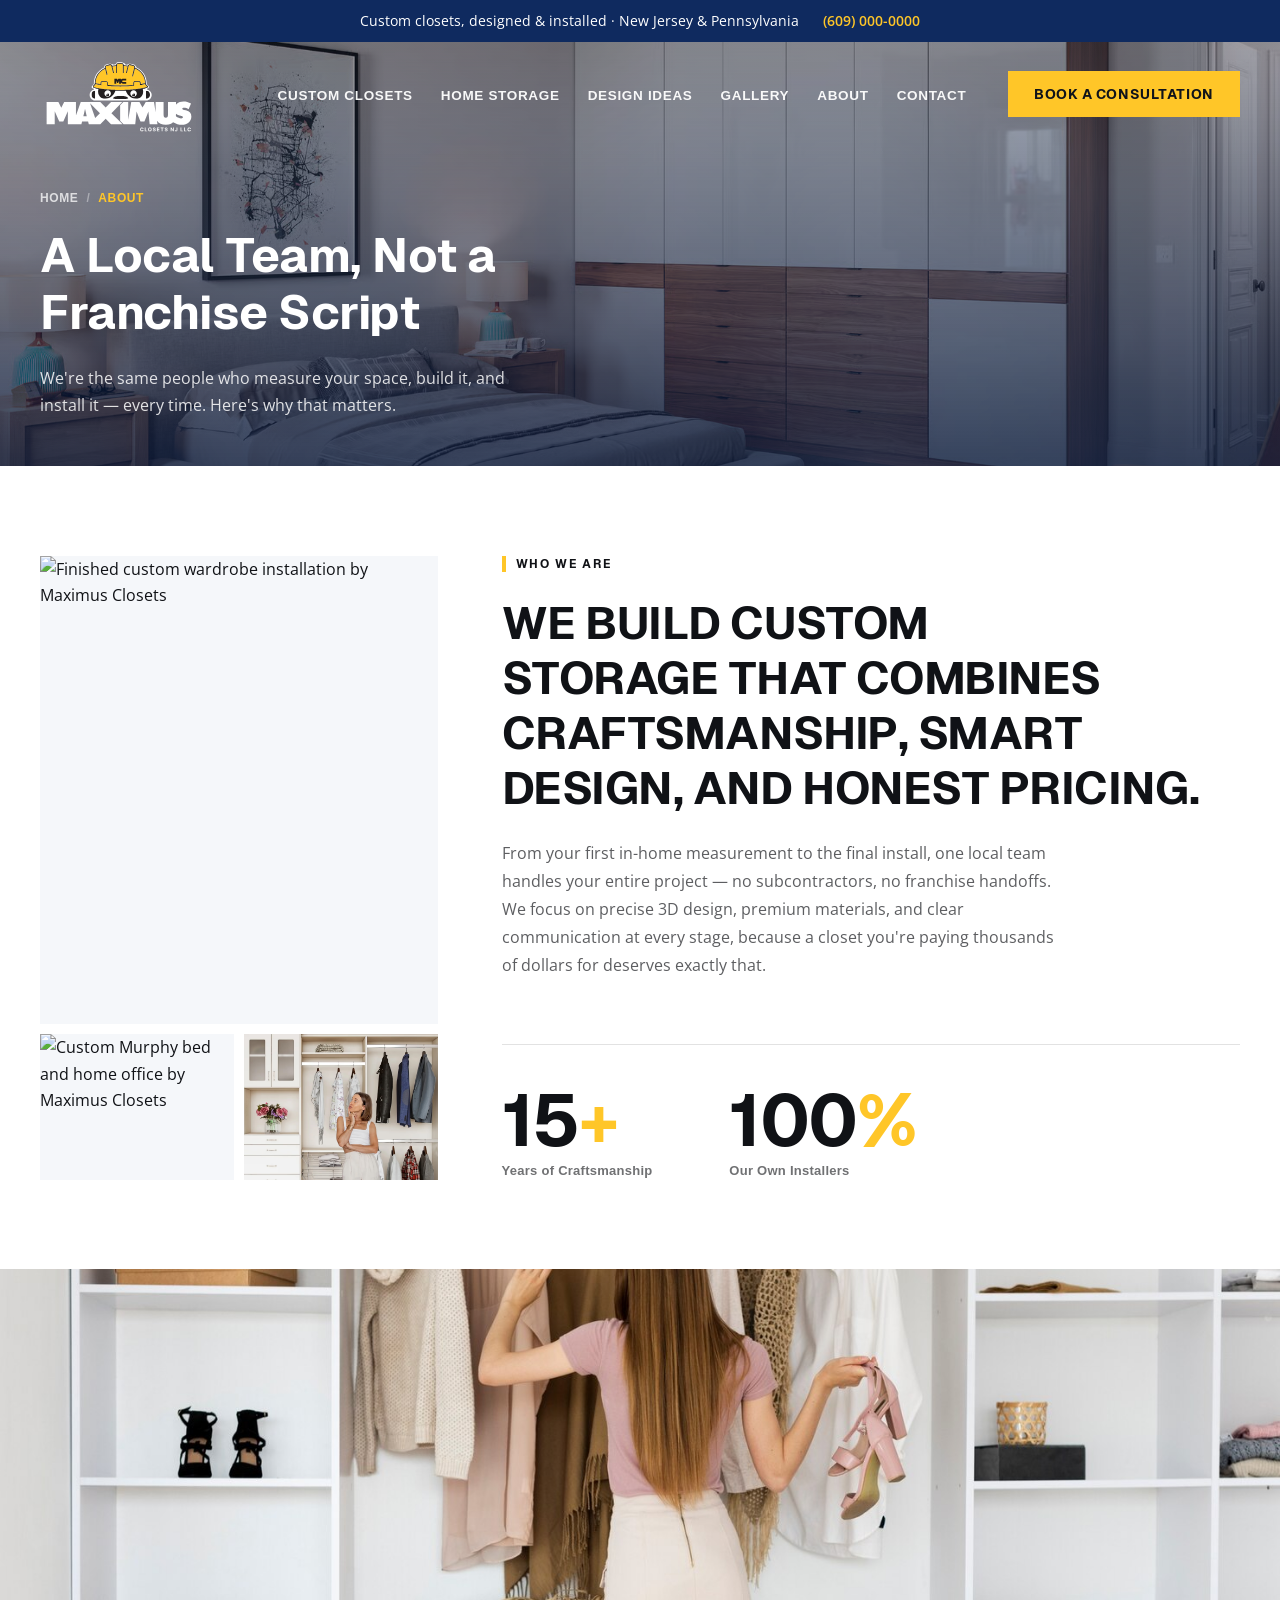
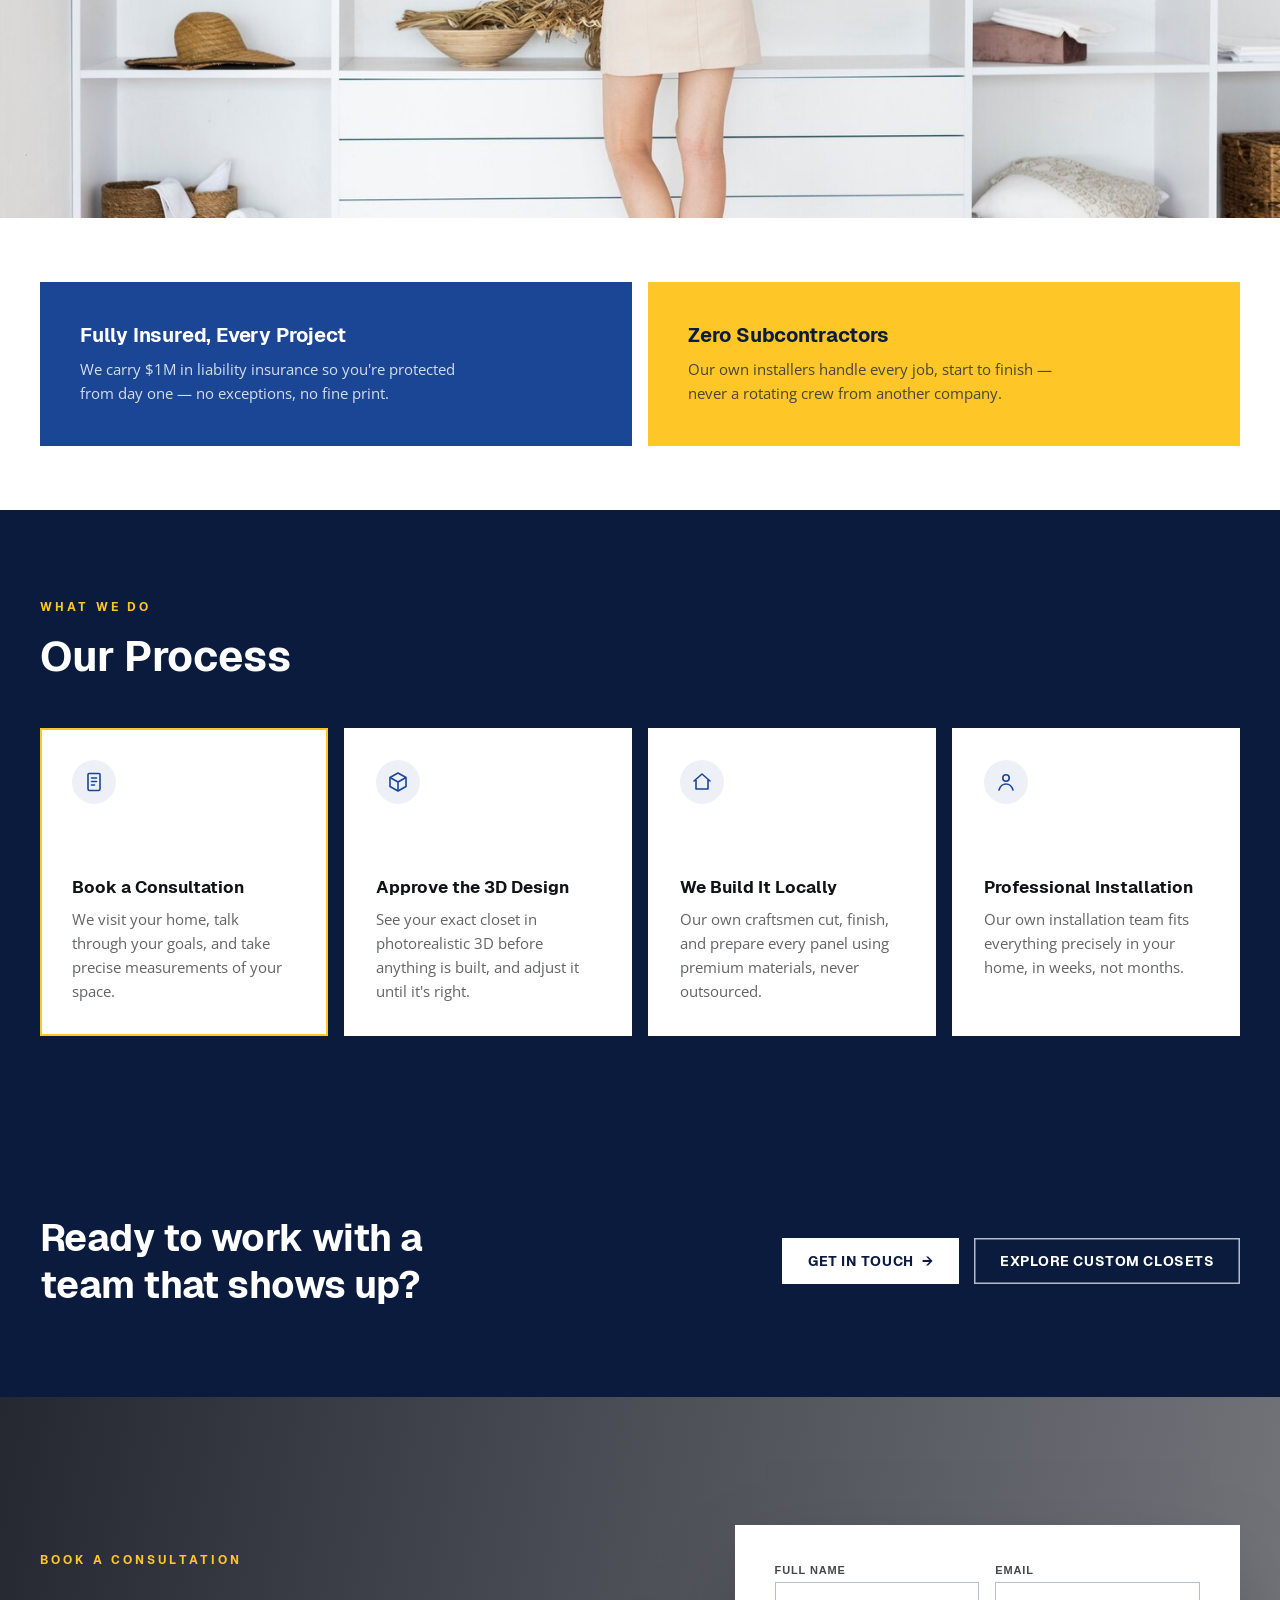
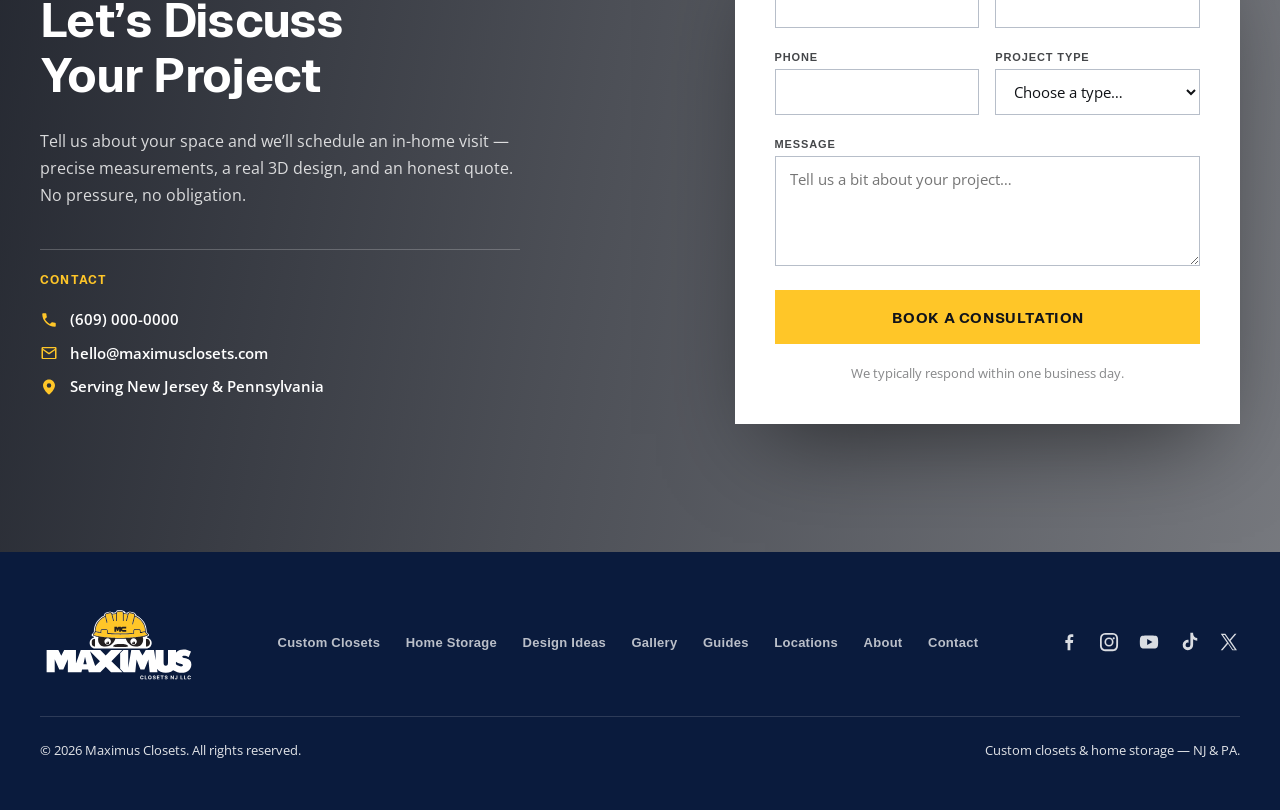
==== about/index.html @ b64a7804 "Add custom home storage page with comprehensive layout and SEO optimization" ====
<!DOCTYPE html>
<html lang="en">
<head>
  <meta charset="UTF-8">
  <meta name="viewport" content="width=device-width, initial-scale=1.0">

  <title>About Maximus Closets | Custom Closets &amp; Home Storage in NJ &amp; PA</title>
  <meta name="description" content="Maximus Closets is a local, own-installer custom closet and home storage company serving New Jersey and Pennsylvania — no subcontractors, no franchise markups.">
  <link rel="canonical" href="https://maximusclosets.com/about/">

  <!-- Open Graph -->
  <meta property="og:type" content="website">
  <meta property="og:title" content="About Maximus Closets">
  <meta property="og:description" content="A local team, not a franchise script — real in-home 3D design, our own installers, honest pricing.">
  <meta property="og:url" content="https://maximusclosets.com/about/">
  <meta property="og:image" content="https://maximusclosets.com/images/w=1920,q=75%20(3).png">

  <link rel="icon" href="../lOGOS/BLUE%20LOGO%20TEXT.svg" type="image/svg+xml">

  <link rel="preload" href="../fonts/geist-700.woff2" as="font" type="font/woff2" crossorigin>
  <link rel="preload" href="../fonts/opensans-400.woff2" as="font" type="font/woff2" crossorigin>

  <link rel="stylesheet" href="../css/style.css">

  <script type="application/ld+json">
  {
    "@context": "https://schema.org",
    "@type": "BreadcrumbList",
    "itemListElement": [
      {"@type": "ListItem", "position": 1, "name": "Home", "item": "https://maximusclosets.com/"},
      {"@type": "ListItem", "position": 2, "name": "About", "item": "https://maximusclosets.com/about/"}
    ]
  }
  </script>
</head>
<body>

<!-- ============================================================
     ANNOUNCEMENT BAR
     ============================================================ -->
<div class="announce" id="announce" role="region" aria-label="Current offer">
  <p class="announce__text">
    <span class="announce__msg">Custom closets, designed &amp; installed &middot; New Jersey &amp; Pennsylvania</span>
  </p>
  <!-- TODO: replace placeholder phone -->
  <a class="announce__tel" href="tel:+16090000000">(609) 000-0000</a>
</div>

<!-- ============================================================
     HEADER
     ============================================================ -->
<header class="header" id="header">
  <div class="header__inner">
    <a class="brand" href="../index.html" aria-label="Maximus Closets — home">
      <img class="brand__img brand__img--light" src="../lOGOS/WHITE%20LOGO%20TEXT.svg" width="90" height="48" alt="Maximus Closets">
      <img class="brand__img brand__img--dark" src="../lOGOS/BLUE%20LOGO%20TEXT.svg" width="90" height="48" alt="" aria-hidden="true">
    </a>

    <nav class="nav" aria-label="Main navigation">
      <ul class="nav__list">
        <li><a href="../custom-closets/index.html">Custom Closets</a></li>
        <li><a href="../custom-home-storage/index.html">Home Storage</a></li>
        <li><a href="../closet-design-ideas/index.html">Design Ideas</a></li>
        <li><a href="../gallery/index.html">Gallery</a></li>
        <li><a href="../about/index.html" aria-current="page">About</a></li>
        <li><a href="../contact/index.html">Contact</a></li>
      </ul>
    </nav>

    <div class="header__actions">
      <a class="btn btn--gold header__cta" href="#contact">Book a Consultation</a>
      <button class="burger" id="burger" aria-expanded="false" aria-controls="mobileMenu" aria-label="Open menu">
        <img class="burger__img burger__img--light" src="../lOGOS/humbergernewwhite.svg" width="24" height="16" alt="" aria-hidden="true">
        <img class="burger__img burger__img--dark" src="../lOGOS/humbergernewdark.svg" width="24" height="16" alt="" aria-hidden="true">
      </button>
    </div>
  </div>
</header>

<!-- Mobile full-screen menu -->
<div class="mobile-menu" id="mobileMenu" hidden>
  <button class="mobile-menu__close" id="mobileMenuClose" type="button" aria-label="Close menu">
    <svg viewBox="0 0 24 24" width="22" height="22" aria-hidden="true"><path fill="none" stroke="currentColor" stroke-width="2" stroke-linecap="round" d="M5 5 19 19M19 5 5 19"/></svg>
  </button>
  <nav aria-label="Mobile navigation">
    <ul class="mobile-menu__list">
      <li><a href="../custom-closets/index.html">Custom Closets</a></li>
      <li><a href="../custom-home-storage/index.html">Home Storage</a></li>
      <li><a href="../closet-design-ideas/index.html">Design Ideas</a></li>
      <li><a href="../gallery/index.html">Gallery</a></li>
      <li><a href="../about/index.html" aria-current="page">About</a></li>
      <li><a href="../contact/index.html">Contact</a></li>
    </ul>
  </nav>
  <div class="mobile-menu__foot">
    <a class="btn btn--gold btn--block" href="#contact">Book a Consultation</a>
    <a class="mobile-menu__tel" href="tel:+16090000000">Call (609) 000-0000</a>
  </div>
</div>

<main>

<!-- ============================================================
     PAGE HERO — compact, breadcrumb, single photo
     ============================================================ -->
<section class="page-hero" aria-label="About Maximus Closets">
  <div class="page-hero__bg page-hero__bg--about" role="img" aria-label="Custom closet installation by Maximus Closets"></div>
  <div class="page-hero__scrim"></div>

  <div class="page-hero__inner">
    <nav class="page-hero__crumb" aria-label="Breadcrumb">
      <a href="../index.html">Home</a>
      <span class="page-hero__crumb-sep" aria-hidden="true">/</span>
      <span aria-current="page">About</span>
    </nav>

    <h1 class="page-hero__title">A Local Team, Not a Franchise Script</h1>
    <p class="page-hero__sub">We're the same people who measure your space, build it, and install it &mdash; every time. Here's why that matters.</p>
  </div>
</section>

<!-- ============================================================
     WHO WE ARE — statement + real photo + honest stats
     ============================================================ -->
<section class="who-we-are" aria-label="Who we are">
  <div class="who-we-are__inner">
    <div class="who-we-are__media sr">
      <div class="who-we-are__img who-we-are__img--main">
        <img src="../images/AFTER1.png" width="1920" height="1106" loading="lazy" decoding="async" alt="Finished custom wardrobe installation by Maximus Closets">
      </div>
      <div class="who-we-are__grid">
        <div class="who-we-are__img">
          <img src="../images/AFTER2.png" width="1920" height="1106" loading="lazy" decoding="async" alt="Custom Murphy bed and home office by Maximus Closets">
        </div>
        <div class="who-we-are__img">
          <img src="../images/svc-mudroom-laundry.png" width="1436" height="1080" loading="lazy" decoding="async" alt="Custom mudroom and laundry room storage by Maximus Closets">
        </div>
      </div>
    </div>

    <div class="who-we-are__content sr" style="--d:1">
      <p class="who-we-are__eyebrow"><span aria-hidden="true"></span>Who We Are</p>
      <h2 class="who-we-are__title">We Build Custom Storage That Combines Craftsmanship, Smart Design, and Honest Pricing.</h2>
      <p class="who-we-are__body">
        From your first in-home measurement to the final install, one local team handles your entire project &mdash;
        no subcontractors, no franchise handoffs. We focus on precise 3D design, premium materials, and clear
        communication at every stage, because a closet you're paying thousands of dollars for deserves exactly that.
      </p>

      <div class="who-we-are__hr" aria-hidden="true"></div>

      <div class="who-we-are__stats">
        <div class="who-we-are__stat">
          <p class="who-we-are__num">15<span>+</span></p>
          <p class="who-we-are__label">Years of Craftsmanship</p>
        </div>
        <div class="who-we-are__stat">
          <p class="who-we-are__num">100<span>%</span></p>
          <p class="who-we-are__label">Our Own Installers</p>
        </div>
      </div>
    </div>
  </div>
</section>

<!-- ============================================================
     VIDEO FEATURE — full-width video + two stat boxes
     ============================================================ -->
<section class="video-feature" aria-label="Our craftsmanship in action">
  <div class="video-feature__media">
    <video class="video-feature__video" autoplay muted loop playsinline preload="metadata" poster="../images/d2r-real-install.jpg" aria-label="Custom closet installation by Maximus Closets">
      <source src="../images/squarevideo.mp4" type="video/mp4">
    </video>
  </div>

  <div class="video-feature__boxes-outer">
    <div class="video-feature__boxes">
      <div class="video-feature__box video-feature__box--blue sr">
        <h3 class="video-feature__box-title">Fully Insured, Every Project</h3>
        <p class="video-feature__text">We carry $1M in liability insurance so you're protected from day one &mdash; no exceptions, no fine print.</p>
      </div>
      <div class="video-feature__box video-feature__box--gold sr" style="--d:1">
        <h3 class="video-feature__box-title">Zero Subcontractors</h3>
        <p class="video-feature__text">Our own installers handle every job, start to finish &mdash; never a rotating crew from another company.</p>
      </div>
    </div>
  </div>
</section>

<!-- ============================================================
     PROCESS RECAP — 4 bordered cards, no tabs
     ============================================================ -->
<section class="process-recap" aria-label="Our process">
  <div class="process-recap__inner">
    <header class="sec-head sr">
      <p class="eyebrow">What We Do</p>
      <h2 class="sec-title">Our Process</h2>
    </header>

    <div class="process-recap__grid">
      <div class="process-recap__card process-recap__card--active sr" style="--d:0">
        <span class="process-recap__icon" aria-hidden="true"><svg viewBox="0 0 24 24" width="24" height="24"><path fill="none" stroke="currentColor" stroke-width="1.6" stroke-linejoin="round" d="M7 3.5h10a1 1 0 0 1 1 1V19a1.5 1.5 0 0 1-1.5 1.5h-9A1.5 1.5 0 0 1 6 19V4.5a1 1 0 0 1 1-1Z"/><path fill="none" stroke="currentColor" stroke-width="1.6" stroke-linecap="round" d="M9.5 8h5M9.5 11.5h5M9.5 15h3"/></svg></span>
        <h3 class="process-recap__title">Book a Consultation</h3>
        <p class="process-recap__text">We visit your home, talk through your goals, and take precise measurements of your space.</p>
      </div>
      <div class="process-recap__card sr" style="--d:1">
        <span class="process-recap__icon" aria-hidden="true"><svg viewBox="0 0 24 24" width="24" height="24"><path fill="none" stroke="currentColor" stroke-width="1.6" stroke-linejoin="round" d="M12 3 20 7.5V16.5L12 21 4 16.5V7.5Z"/><path fill="none" stroke="currentColor" stroke-width="1.6" stroke-linejoin="round" d="M4 7.5 12 12 20 7.5M12 12V21"/></svg></span>
        <h3 class="process-recap__title">Approve the 3D Design</h3>
        <p class="process-recap__text">See your exact closet in photorealistic 3D before anything is built, and adjust it until it's right.</p>
      </div>
      <div class="process-recap__card sr" style="--d:2">
        <span class="process-recap__icon" aria-hidden="true"><svg viewBox="0 0 24 24" width="24" height="24"><path fill="none" stroke="currentColor" stroke-width="1.6" stroke-linejoin="round" stroke-linecap="round" d="M4 11 12 4l8 7M6 10v9h12v-9"/></svg></span>
        <h3 class="process-recap__title">We Build It Locally</h3>
        <p class="process-recap__text">Our own craftsmen cut, finish, and prepare every panel using premium materials, never outsourced.</p>
      </div>
      <div class="process-recap__card sr" style="--d:3">
        <span class="process-recap__icon" aria-hidden="true"><svg viewBox="0 0 24 24" width="24" height="24"><circle cx="12" cy="8" r="3.2" fill="none" stroke="currentColor" stroke-width="1.6"/><path fill="none" stroke="currentColor" stroke-width="1.6" stroke-linecap="round" d="M5 20c1.2-4 4-6 7-6s5.8 2 7 6"/></svg></span>
        <h3 class="process-recap__title">Professional Installation</h3>
        <p class="process-recap__text">Our own installation team fits everything precisely in your home, in weeks, not months.</p>
      </div>
    </div>
  </div>
</section>

<!-- ============================================================
     CTA BAND
     ============================================================ -->
<section class="cta-band" aria-label="Get in touch">
  <div class="cta-band__inner sr">
    <h2 class="cta-band__title">Ready to work with a team that shows up?</h2>
    <div class="cta-band__actions">
      <a class="btn btn--white" href="#contact">
        <span>Get in Touch</span>
        <span class="cta-band__arrow" aria-hidden="true">&#8594;</span>
      </a>
      <a class="btn btn--outline-white" href="../custom-closets/index.html">Explore Custom Closets</a>
    </div>
  </div>
</section>

<!-- ============================================================
     CONTACT FORM
     ============================================================ -->
<section class="contact" id="contact" aria-label="Book a consultation">
  <div class="contact__bg" aria-hidden="true"></div>
  <div class="contact__scrim" aria-hidden="true"></div>

  <div class="contact__inner">
    <div class="contact__copy sr">
      <p class="eyebrow">Book a Consultation</p>
      <h2 class="contact__title">Let&rsquo;s Discuss Your Project</h2>
      <p class="contact__lead">
        Tell us about your space and we&rsquo;ll schedule an in-home visit &mdash;
        precise measurements, a real 3D design, and an honest quote.
        No pressure, no obligation.
      </p>

      <div class="contact__hr" aria-hidden="true"></div>

      <p class="contact__label">Contact</p>
      <ul class="contact__list">
        <li>
          <svg viewBox="0 0 24 24" width="18" height="18" aria-hidden="true"><path fill="currentColor" d="M6.6 10.8c1.4 2.8 3.8 5.1 6.6 6.6l2.2-2.2c.3-.3.7-.4 1-.2 1.1.4 2.3.6 3.6.6.6 0 1 .4 1 1V20c0 .6-.4 1-1 1C10.8 21 3 13.2 3 4c0-.6.4-1 1-1h3.5c.6 0 1 .4 1 1 0 1.2.2 2.4.6 3.6.1.3 0 .7-.2 1l-2.3 2.2z"/></svg>
          <a href="tel:+16090000000">(609) 000-0000</a>
        </li>
        <li>
          <svg viewBox="0 0 24 24" width="18" height="18" aria-hidden="true"><path fill="currentColor" d="M2 5.5A1.5 1.5 0 0 1 3.5 4h17A1.5 1.5 0 0 1 22 5.5v13a1.5 1.5 0 0 1-1.5 1.5h-17A1.5 1.5 0 0 1 2 18.5v-13Zm2 .3v.4l8 5.6 8-5.6v-.4H4Zm16 2.5-7.4 5.2a1 1 0 0 1-1.2 0L4 8.3v10.2h16V8.3Z"/></svg>
          <a href="mailto:hello@maximusclosets.com">hello@maximusclosets.com</a>
        </li>
        <li>
          <svg viewBox="0 0 24 24" width="18" height="18" aria-hidden="true"><path fill="currentColor" d="M12 2C7.6 2 4 5.6 4 10c0 5.6 7 11.5 7.3 11.7a1 1 0 0 0 1.4 0C13 21.5 20 15.6 20 10c0-4.4-3.6-8-8-8Zm0 11a3 3 0 1 1 0-6 3 3 0 0 1 0 6Z"/></svg>
          <span>Serving New Jersey &amp; Pennsylvania</span>
        </li>
      </ul>
    </div>

    <div class="contact__panel sr" style="--d:1">
      <form class="contact__form" id="contactForm" novalidate>
        <div class="contact__row">
          <label class="field">
            <span class="field__label">Full Name</span>
            <input class="field__input" type="text" name="name" autocomplete="name" required>
          </label>
          <label class="field">
            <span class="field__label">Email</span>
            <input class="field__input" type="email" name="email" autocomplete="email" required>
          </label>
        </div>

        <div class="contact__row">
          <label class="field">
            <span class="field__label">Phone</span>
            <input class="field__input" type="tel" name="phone" autocomplete="tel" inputmode="tel" required>
          </label>
          <label class="field">
            <span class="field__label">Project Type</span>
            <select class="field__input" name="room" required>
              <option value="" selected disabled>Choose a type&hellip;</option>
              <option>Walk-in closet</option>
              <option>Reach-in closet</option>
              <option>Custom pantry</option>
              <option>Home office</option>
              <option>Garage storage</option>
              <option>Murphy bed</option>
              <option>Mudroom / laundry</option>
              <option>Something else</option>
            </select>
          </label>
        </div>

        <label class="field">
          <span class="field__label">Message</span>
          <textarea class="field__input field__textarea" name="message" rows="4" placeholder="Tell us a bit about your project&hellip;"></textarea>
        </label>

        <button class="btn btn--gold btn--lg btn--block" type="submit">Book a Consultation</button>
        <p class="contact__note">We typically respond within one business day.</p>
      </form>

      <div class="contact__success" id="contactSuccess" hidden>
        <p class="contact__success-title">Request received &#10003;</p>
        <p>Thank you &mdash; we&rsquo;ll call you within one business day to schedule your in-home visit.</p>
      </div>
    </div>
  </div>
</section>

</main>

<!-- ============================================================
     FOOTER
     ============================================================ -->
<footer class="footer">
  <div class="footer__inner">
    <div class="footer__top">
      <a class="footer__brand" href="../index.html" aria-label="Maximus Closets — home">
        <img src="../lOGOS/WHITE%20LOGO%20TEXT.svg" width="150" height="80" alt="Maximus Closets">
      </a>

      <nav class="footer__nav" aria-label="Footer navigation">
        <a href="../custom-closets/index.html">Custom Closets</a>
        <a href="../custom-home-storage/index.html">Home Storage</a>
        <a href="../closet-design-ideas/index.html">Design Ideas</a>
        <a href="../gallery/index.html">Gallery</a>
        <a href="../guides/index.html">Guides</a>
        <a href="../locations/index.html">Locations</a>
        <a href="../about/index.html">About</a>
        <a href="../contact/index.html">Contact</a>
      </nav>

      <div class="footer__social">
        <a href="https://facebook.com/maximusclosets" target="_blank" rel="noopener" aria-label="Facebook">
          <svg viewBox="0 0 24 24" width="22" height="22"><path fill="currentColor" d="M13.5 21v-8h2.7l.4-3.1h-3.1V8c0-.9.25-1.5 1.55-1.5H16.7V3.7c-.28-.04-1.24-.12-2.35-.12-2.32 0-3.91 1.42-3.91 4.02V9.9H8v3.1h2.44V21h3.06Z"/></svg>
        </a>
        <a href="https://instagram.com/maximusclosets" target="_blank" rel="noopener" aria-label="Instagram">
          <svg viewBox="0 0 24 24" width="22" height="22"><path fill="currentColor" d="M12 2.2c2.7 0 3 0 4.1.06 1.1.05 1.8.22 2.4.46.65.25 1.2.6 1.75 1.14.54.55.9 1.1 1.14 1.75.24.6.41 1.3.46 2.4.06 1.1.06 1.4.06 4.1s0 3-.06 4.1c-.05 1.1-.22 1.8-.46 2.4-.25.65-.6 1.2-1.14 1.75-.55.54-1.1.9-1.75 1.14-.6.24-1.3.41-2.4.46-1.1.06-1.4.06-4.1.06s-3 0-4.1-.06c-1.1-.05-1.8-.22-2.4-.46-.65-.25-1.2-.6-1.75-1.14-.54-.55-.9-1.1-1.14-1.75-.24-.6-.41-1.3-.46-2.4C2.2 15 2.2 14.7 2.2 12s0-3 .06-4.1c.05-1.1.22-1.8.46-2.4.25-.65.6-1.2 1.14-1.75C4.4 3.21 5 2.85 5.6 2.6c.6-.24 1.3-.41 2.4-.46C9.1 2.2 9.4 2.2 12 2.2Zm0 1.8c-2.66 0-2.97 0-4.02.06-.9.04-1.4.19-1.72.32-.43.17-.74.37-1.07.7-.33.33-.53.64-.7 1.07-.13.32-.28.82-.32 1.72C4.1 9.02 4.1 9.34 4.1 12s0 2.98.06 4.03c.04.9.19 1.4.32 1.72.17.43.37.74.7 1.07.33.33.64.53 1.07.7.32.13.82.28 1.72.32 1.05.06 1.36.06 4.03.06s2.98 0 4.03-.06c.9-.04 1.4-.19 1.72-.32.43-.17.74-.37 1.07-.7.33-.33.53-.64.7-1.07.13-.32.28-.82.32-1.72.06-1.05.06-1.36.06-4.03s0-2.98-.06-4.03c-.04-.9-.19-1.4-.32-1.72-.17-.43-.37-.74-.7-1.07a2.9 2.9 0 0 0-1.07-.7c-.32-.13-.82-.28-1.72-.32C14.98 4 14.66 4 12 4Zm0 3.05a4.95 4.95 0 1 1 0 9.9 4.95 4.95 0 0 1 0-9.9Zm0 1.8a3.15 3.15 0 1 0 0 6.3 3.15 3.15 0 0 0 0-6.3Zm5.15-2a1.15 1.15 0 1 1 0 2.3 1.15 1.15 0 0 1 0-2.3Z"/></svg>
        </a>
        <a href="https://youtube.com/@maximusclosets" target="_blank" rel="noopener" aria-label="YouTube">
          <svg viewBox="0 0 24 24" width="22" height="22"><path fill="currentColor" d="M22 12s0-3.2-.4-4.7a2.8 2.8 0 0 0-2-2C17.9 4.8 12 4.8 12 4.8s-5.9 0-7.6.5a2.8 2.8 0 0 0-2 2C2 8.8 2 12 2 12s0 3.2.4 4.7a2.8 2.8 0 0 0 2 2c1.7.5 7.6.5 7.6.5s5.9 0 7.6-.5a2.8 2.8 0 0 0 2-2C22 15.2 22 12 22 12ZM10 15.3V8.7l5.8 3.3-5.8 3.3Z"/></svg>
        </a>
        <a href="https://tiktok.com/@maximusclosets" target="_blank" rel="noopener" aria-label="TikTok">
          <svg viewBox="0 0 24 24" width="22" height="22"><path fill="currentColor" d="M16.5 2h-3v13.2a2.6 2.6 0 1 1-2-2.5v-3.1a5.7 5.7 0 1 0 5 5.6V9.1a7.6 7.6 0 0 0 4.5 1.5V7.6a4.5 4.5 0 0 1-4.5-4.5V2Z"/></svg>
        </a>
        <a href="https://x.com/maximusclosets" target="_blank" rel="noopener" aria-label="X (Twitter)">
          <svg viewBox="0 0 24 24" width="22" height="22"><path fill="currentColor" d="m13.7 10.6 6.5-7.6h-2l-5.6 6.6L8 3H3l6.8 9.9L3 21h2l6-7 4.7 7h5l-7-10.4Zm-2.1 2.5-.7-1L5.4 4.4h2l4.5 6.4.7 1 5.8 8.3h-2l-4.8-6.7Z"/></svg>
        </a>
      </div>
    </div>

    <div class="footer__hr" aria-hidden="true"></div>

    <div class="footer__bottom">
      <p class="footer__copy">&copy; 2026 Maximus Closets. All rights reserved.</p>
      <p class="footer__legal">Custom closets &amp; home storage &mdash; NJ &amp; PA.</p>
    </div>
  </div>
</footer>

<script src="../js/main.js" defer></script>
</body>
</html>
---- css/style.css ----
/* ============================================================
   MAXIMUS CLOSETS — style.css
   Sections: TOKENS · BASE · BUTTONS · S0 ANNOUNCE · S1 HEADER
   · MOBILE MENU · S2 HERO SLIDESHOW · S3 TRUST STRIP
   Rules: mobile-first · animate transform/opacity only · CLS 0
   Fonts: Geist (headings) + Open Sans (body), self-hosted
   ============================================================ */

/* ---------- FONTS (self-hosted, no CDN) ---------- */
@font-face {
  font-family: "Geist";
  src: url("../fonts/geist-600.woff2") format("woff2");
  font-weight: 600;
  font-display: swap;
}
@font-face {
  font-family: "Geist";
  src: url("../fonts/geist-700.woff2") format("woff2");
  font-weight: 700;
  font-display: swap;
}
@font-face {
  font-family: "Open Sans";
  src: url("../fonts/opensans-400.woff2") format("woff2");
  font-weight: 400;
  font-display: swap;
}
@font-face {
  font-family: "Open Sans";
  src: url("../fonts/opensans-600.woff2") format("woff2");
  font-weight: 600;
  font-display: swap;
}

/* ---------- TOKENS ---------- */
:root {
  /* brand */
  --blue: #1B4595;
  --blue-deep: #0F2A5F;
  --blue-ink: #0A1B3D;
  --gold: #FFC628;
  --gold-deep: #E6A900;
  --ink: #101216;
  --white: #FFFFFF;
  --line: rgba(16, 18, 22, 0.12);

  /* type */
  --font-head: "Geist", "Segoe UI", Arial, sans-serif;
  --font-body: "Open Sans", "Segoe UI", Arial, sans-serif;

  /* spacing scale */
  --s-1: 4px;  --s0: 8px;  --s1: 16px;  --s2: 24px;
  --s3: 40px;  --s4: 64px; --s5: 96px;

  /* motion */
  --ease: cubic-bezier(0.22, 1, 0.36, 1);
  --dur: 0.7s;

  /* layout */
  --maxw: 1440px;
  --radius: 14px;

  /* fixed component heights (prevents layout shift) */
  --announce-h: 42px;
  --header-h: 104px;
  --header-h-solid: 64px;
}

/* ---------- BASE ---------- */
*, *::before, *::after { box-sizing: border-box; }
html { scroll-behavior: smooth; }
body {
  margin: 0;
  font-family: var(--font-body);
  font-size: 16px;
  line-height: 1.65;
  color: var(--ink);
  background: var(--white);
  -webkit-font-smoothing: antialiased;
}
img { max-width: 100%; height: auto; display: block; }
a { color: inherit; text-decoration: none; }
ul { margin: 0; padding: 0; list-style: none; }
h1, h2, h3, p, figure { margin: 0; }
:focus-visible { outline: 3px solid var(--gold); outline-offset: 2px; border-radius: 4px; }

/* ---------- BUTTONS ---------- */
.btn {
  display: inline-flex;
  align-items: center;
  justify-content: center;
  gap: var(--s0);
  min-height: 46px;
  padding: 12px 26px;
  border: 0;
  border-radius: 0; /* sharp corners — owner's rule */
  font: 700 14px/1 var(--font-head);
  letter-spacing: 0.04em;
  text-transform: uppercase;
  cursor: pointer;
  transition: transform 0.25s var(--ease), box-shadow 0.25s var(--ease), background-color 0.25s var(--ease);
  will-change: transform;
}
.btn--gold {
  background: var(--gold);
  color: #10131A;
}
.btn--gold:hover { transform: translateY(-2px); background: #FFD24E; box-shadow: 0 12px 26px -12px rgba(0, 0, 0, 0.5); }
.btn--ghost {
  background: rgba(255, 255, 255, 0.06);
  color: var(--white);
  box-shadow: inset 0 0 0 1.5px rgba(255, 255, 255, 0.6);
}
.btn--ghost:hover { transform: translateY(-2px); box-shadow: inset 0 0 0 1.5px var(--white); }
.btn--white { background: var(--white); color: var(--blue-ink); }
.btn--white:hover { transform: translateY(-2px); background: #F0F2F5; }
.btn--outline-white { background: transparent; color: var(--white); box-shadow: inset 0 0 0 1.5px rgba(255, 255, 255, 0.7); }
.btn--outline-white:hover { transform: translateY(-2px); box-shadow: inset 0 0 0 1.5px var(--white); background: rgba(255, 255, 255, 0.08); }
.btn--blue { background: var(--blue); color: var(--white); }
.btn--blue:hover { transform: translateY(-2px); background: var(--blue-deep); }
.btn--lg { min-height: 54px; padding: 16px 32px; font-size: 15px; }
.btn--block { width: 100%; }

/* ============================================================
   SECTION 0 — ANNOUNCEMENT BAR
   ============================================================ */
.announce {
  position: relative;
  z-index: 60;
  display: flex;
  align-items: center;
  justify-content: center;
  gap: var(--s2);
  min-height: var(--announce-h);
  padding: 6px var(--s1);
  background: var(--blue-deep);
  color: var(--white);
  font-size: 13.5px;
  line-height: 1.35;
}
.announce__text { display: flex; align-items: center; gap: var(--s1); flex-wrap: wrap; justify-content: center; }
.announce__tel { font-weight: 700; color: var(--gold); white-space: nowrap; }
.announce__tel:hover { text-decoration: underline; }
@media (max-width: 640px) {
  .announce__tel { display: none; } /* phones: show the message, not the number */
  .announce { font-size: 11px; text-align: center; }
}

/* ============================================================
   SECTION 1 — HEADER
   ============================================================ */
.header {
  position: sticky;
  top: 0;
  z-index: 50;
  height: var(--header-h);
  display: flex;
  align-items: center;
  color: var(--white);
  margin-bottom: calc(-1 * var(--header-h)); /* transparent over hero */
  transition: background-color 0.35s var(--ease), height 0.35s var(--ease), box-shadow 0.35s var(--ease), color 0.35s var(--ease);
}
.header--solid {
  height: var(--header-h-solid);
  background: rgba(255, 255, 255, 0.97);
  color: var(--blue-ink);
  box-shadow: 0 8px 28px -18px rgba(10, 27, 61, 0.4);
  backdrop-filter: blur(8px);
}
.header__inner {
  width: 100%;
  max-width: var(--maxw);
  margin: 0 auto;
  padding: 0 var(--s3);
  display: flex;
  align-items: center;
  gap: var(--s2);
}
@media (max-width: 640px) { .header__inner { padding: 0 var(--s2); } }

/* Brand: white logo over hero, blue logo on solid header */
.brand { display: block; line-height: 0; }
.brand__img { width: auto; height: 84px; }
.brand__img--dark { display: none; }
.header--solid .brand__img--light { display: none; }
.header--solid .brand__img--dark { display: block; }
.header--solid .brand__img { height: 48px; }
@media (max-width: 640px) { .brand__img { height: 62px; } .header--solid .brand__img { height: 40px; } }

/* Nav */
.nav { margin-left: auto; }
.nav__list { display: flex; gap: var(--s2); }
.nav__list a {
  position: relative;
  font: 600 13.5px/1 var(--font-head);
  letter-spacing: 0.05em;
  text-transform: uppercase;
  padding: 10px 2px;
  opacity: 0.95;
  white-space: nowrap;
}
.nav__list a::after {
  content: "";
  position: absolute;
  left: 0;
  right: 100%;
  bottom: 4px;
  height: 2px;
  background: var(--gold);
  transition: right 0.3s var(--ease);
}
.nav__list a:hover::after { right: 0; }

.header__actions { display: flex; align-items: center; gap: var(--s1); margin-left: var(--s1); }

/* Burger (mobile) */
.burger {
  display: none;
  width: 40px;
  height: 40px;
  margin-right: -8px;
  border: 0;
  background: transparent;
  cursor: pointer;
  align-items: center;
  justify-content: center;
}
.burger__img { display: none; width: 24px; height: auto; }
.burger__img--light { display: block; }
.header--solid .burger__img--light { display: none; }
.header--solid .burger__img--dark { display: block; }

@media (max-width: 1099px) {
  .nav, .header__cta { display: none; }
  .header__actions { margin-left: auto; }
  .burger { display: flex; }
}

/* ---------- MOBILE MENU ---------- */
.mobile-menu[hidden] { display: none; }
.mobile-menu {
  position: fixed;
  inset: 0;
  z-index: 70;
  display: flex;
  flex-direction: column;
  justify-content: space-between;
  padding: 96px var(--s2) var(--s3);
  background: #0D1117;
  color: var(--white);
}
.mobile-menu__close {
  position: absolute;
  top: var(--s2);
  right: var(--s2);
  width: 44px;
  height: 44px;
  display: flex;
  align-items: center;
  justify-content: center;
  border: 0;
  background: transparent;
  color: var(--white);
  cursor: pointer;
  transition: color 0.2s var(--ease);
}
.mobile-menu__close:hover { color: var(--gold); }
.mobile-menu__list a {
  display: block;
  padding: 16px 0;
  font: 700 22px/1.2 var(--font-head);
  letter-spacing: 0.03em;
  text-transform: uppercase;
  border-bottom: 1px solid rgba(255, 255, 255, 0.12);
}
.mobile-menu__list a:active { color: var(--gold); }
.mobile-menu__foot { display: grid; gap: var(--s1); }
.mobile-menu__tel { text-align: center; font: 600 15px/1 var(--font-head); color: var(--gold); }
body.menu-open { overflow: hidden; }

/* ============================================================
   INNER PAGE HERO (compact, breadcrumb — reused on every inner page)
   ============================================================ */
.page-hero {
  position: relative;
  overflow: hidden;
  display: flex;
  align-items: flex-end;
  min-height: clamp(280px, 32vw, 400px);
  color: var(--white);
}
.page-hero__bg {
  position: absolute;
  inset: -10px;
  z-index: -2;
  background-size: cover;
  background-position: center;
  background-repeat: no-repeat;
  transform: scale(1.08);
  animation: page-hero-zoom 14s linear infinite alternate;
  will-change: transform;
}
.page-hero__bg--closets { background-image: url("../images/hero-custom-walk-in-closet-nj.jpg"); }
.page-hero__bg--homestorage { background-image: url("../images/w=1920,q=75 (4).png"); }
.page-hero__bg--contact { background-image: url("../images/d2r-real-install.jpg"); }
.page-hero__bg--about { background-image: url("../images/w=1920,q=75 (3).png"); }
@keyframes page-hero-zoom {
  from { transform: scale(1.08); }
  to   { transform: scale(1); }
}
@media (prefers-reduced-motion: reduce) {
  .page-hero__bg { animation: none; }
}
.page-hero__scrim {
  position: absolute;
  inset: 0;
  z-index: -1;
  background: linear-gradient(180deg, rgba(10, 27, 61, 0.35) 0%, rgba(10, 27, 61, 0.8) 100%);
}
.page-hero__inner {
  width: 100%;
  max-width: var(--maxw);
  margin: 0 auto;
  padding: clamp(110px, 15vw, 150px) var(--s3) clamp(32px, 4vw, 48px);
}
.page-hero__crumb {
  display: flex;
  align-items: center;
  gap: 8px;
  margin-bottom: var(--s2);
  font: 600 12px/1 var(--font-head);
  letter-spacing: 0.05em;
  text-transform: uppercase;
  color: rgba(255, 255, 255, 0.75);
  white-space: nowrap;
}
.page-hero__crumb a:hover { color: var(--gold); }
.page-hero__crumb-sep { opacity: 0.5; }
.page-hero__crumb [aria-current] { color: var(--gold); }
.page-hero__title {
  max-width: 620px;
  font: 800 clamp(30px, 4.4vw, 48px)/1.18 var(--font-head);
  letter-spacing: -0.01em;
}
.page-hero__sub {
  margin-top: var(--s2);
  max-width: 52ch;
  font-size: 15.5px;
  line-height: 1.7;
  color: rgba(255, 255, 255, 0.85);
}
@media (max-width: 640px) {
  .page-hero__inner { padding-left: var(--s2); padding-right: var(--s2); }
}

/* ============================================================
   INNER PAGE — SUB-CATEGORY GRID
   ============================================================ */
.subcat { background: var(--white); }
.subcat__inner {
  width: 100%;
  max-width: var(--maxw);
  margin: 0 auto;
  padding: clamp(56px, 7vw, 96px) var(--s3);
}
@media (max-width: 640px) { .subcat__inner { padding-left: var(--s2); padding-right: var(--s2); } }

.subcat__grid {
  margin-top: clamp(28px, 4vw, 48px);
  display: grid;
  grid-template-columns: repeat(4, 1fr);
  gap: 14px;
}
@media (max-width: 900px) { .subcat__grid { grid-template-columns: repeat(2, 1fr); } }

.subcat-card {
  position: relative;
  aspect-ratio: 4 / 5;
  display: flex;
  color: var(--ink);
  overflow: hidden;
}

/* photo variant */
.subcat-card--photo { align-items: flex-end; color: var(--white); }
.subcat-card--photo img {
  position: absolute;
  inset: 0;
  width: 100%;
  height: 100%;
  object-fit: cover;
  transition: transform 0.5s var(--ease);
}
.subcat-card--photo::after {
  content: "";
  position: absolute;
  inset: 0;
  background: linear-gradient(180deg, rgba(10, 27, 61, 0) 45%, rgba(10, 27, 61, 0.8) 100%);
  transition: background 0.35s var(--ease);
}
.subcat-card--photo:hover img { transform: scale(1.06); }
.subcat-card--photo:hover::after {
  background: linear-gradient(180deg, rgba(10, 27, 61, 0) 10%, rgba(10, 27, 61, 0.92) 100%);
}
.subcat-card__content {
  position: relative;
  z-index: 1;
  display: flex;
  flex-direction: column;
  width: 100%;
}
.subcat-card__desc {
  overflow: hidden;
  max-height: 0;
  opacity: 0;
  padding: 0 var(--s2);
  font-size: 12px;
  line-height: 1.55;
  color: rgba(255, 255, 255, 0.88);
  transition: max-height 0.4s var(--ease), opacity 0.3s var(--ease), padding-top 0.4s var(--ease);
}
.subcat-card--photo:hover .subcat-card__desc { max-height: 120px; opacity: 1; padding-top: 14px; }
.subcat-card__label {
  display: flex;
  align-items: center;
  justify-content: space-between;
  gap: 8px;
  width: 100%;
  padding: var(--s2);
  font: 700 15px/1.3 var(--font-head);
}
.subcat-card__arrow { flex: none; transition: transform 0.25s var(--ease); }
.subcat-card--photo:hover .subcat-card__arrow { transform: translateX(3px); }

@media (max-width: 640px) {
  .subcat-card { aspect-ratio: 1 / 1.05; }
  .subcat-card__label { font-size: 13.5px; }
  .subcat-card__desc { font-size: 11.5px; }
}

/* ============================================================
   ABOUT PAGE — who we are (statement + photo + honest stats)
   ============================================================ */
.who-we-are { background: var(--white); }
.who-we-are__inner {
  max-width: var(--maxw);
  margin: 0 auto;
  padding: clamp(56px, 7vw, 96px) var(--s3);
  display: grid;
  grid-template-columns: 0.7fr 1.3fr;
  gap: clamp(32px, 5vw, 72px);
  align-items: stretch;
}
@media (max-width: 640px) { .who-we-are__inner { padding-left: var(--s2); padding-right: var(--s2); } }

.who-we-are__media { display: flex; flex-direction: column; gap: 10px; height: 100%; }
.who-we-are__img {
  width: 100%;
  aspect-ratio: 1920 / 1106;
  overflow: hidden;
  background: #F5F7FA;
}
.who-we-are__img--main { flex: 1; aspect-ratio: auto; }
.who-we-are__img img { width: 100%; height: 100%; object-fit: cover; }
.who-we-are__grid {
  display: grid;
  grid-template-columns: 1fr 1fr;
  gap: 10px;
  flex: none;
}
.who-we-are__grid .who-we-are__img { aspect-ratio: 4 / 3; }

.who-we-are__eyebrow {
  display: flex;
  align-items: center;
  gap: 10px;
  font: 700 12px/1 var(--font-head);
  letter-spacing: 0.14em;
  text-transform: uppercase;
  color: var(--ink);
}
.who-we-are__eyebrow span {
  display: block;
  width: 4px;
  height: 16px;
  background: var(--gold);
}
.who-we-are__title {
  margin-top: var(--s2);
  font: 800 clamp(28px, 3.6vw, 46px)/1.2 var(--font-head);
  letter-spacing: -0.01em;
  text-transform: uppercase;
  color: var(--ink);
  text-wrap: balance;
}
.who-we-are__body {
  margin-top: var(--s2);
  max-width: 62ch;
  font-size: 15.5px;
  line-height: 1.8;
  color: rgba(16, 18, 22, 0.68);
}
.who-we-are__hr { height: 1px; background: var(--line); margin: var(--s4) 0 var(--s3); }

.who-we-are__stats { display: flex; gap: clamp(40px, 6vw, 96px); }
.who-we-are__num {
  font: 800 clamp(44px, 6vw, 72px)/1 var(--font-head);
  letter-spacing: -0.02em;
  color: var(--ink);
}
.who-we-are__num span { color: var(--gold); }
.who-we-are__label {
  margin-top: 6px;
  font: 600 13px/1.3 var(--font-head);
  letter-spacing: 0.02em;
  color: rgba(16, 18, 22, 0.6);
}

@media (max-width: 767px) {
  .who-we-are__inner { grid-template-columns: 1fr; }
  .who-we-are__media { height: auto; }
  .who-we-are__img--main { aspect-ratio: 1920 / 1106; flex: none; }
  .who-we-are__stats { gap: 32px; }
}

/* ============================================================
   ABOUT PAGE — video feature (full-width video + two stat boxes)
   ============================================================ */
.video-feature__media {
  width: 100%;
  aspect-ratio: 21 / 9;
  overflow: hidden;
  background: #0D1117;
}
.video-feature__video { width: 100%; height: 100%; object-fit: cover; display: block; }

.video-feature__boxes-outer {
  max-width: var(--maxw);
  margin: 0 auto;
  padding: clamp(40px, 5vw, 64px) var(--s3);
}
@media (max-width: 640px) { .video-feature__boxes-outer { padding-left: var(--s2); padding-right: var(--s2); } }

.video-feature__boxes { display: grid; grid-template-columns: 1fr 1fr; gap: 16px; }
.video-feature__box { padding: clamp(28px, 3.5vw, 40px); }
.video-feature__box--blue { background: var(--blue); }
.video-feature__box--gold { background: var(--gold); }
.video-feature__box-title {
  font: 800 20px/1.3 var(--font-head);
  letter-spacing: -0.01em;
}
.video-feature__box--blue .video-feature__box-title { color: var(--white); }
.video-feature__box--gold .video-feature__box-title { color: var(--blue-ink); }
.video-feature__text {
  margin-top: 10px;
  max-width: 42ch;
  font-size: 14.5px;
  line-height: 1.65;
}
.video-feature__box--blue .video-feature__text { color: rgba(255, 255, 255, 0.82); }
.video-feature__box--gold .video-feature__text { color: rgba(10, 27, 61, 0.75); }

@media (max-width: 767px) {
  .video-feature__media { aspect-ratio: 4 / 3; }
  .video-feature__boxes { grid-template-columns: 1fr; }
}

/* ============================================================
   ABOUT PAGE — process recap (4 bordered cards, no tabs)
   ============================================================ */
.process-recap { background: var(--blue-ink); }
.process-recap .sec-title { color: var(--white); }
.process-recap__inner {
  max-width: var(--maxw);
  margin: 0 auto;
  padding: clamp(56px, 7vw, 96px) var(--s3);
}
@media (max-width: 640px) { .process-recap__inner { padding-left: var(--s2); padding-right: var(--s2); } }

.process-recap__grid {
  margin-top: clamp(28px, 4vw, 48px);
  display: grid;
  grid-template-columns: repeat(4, 1fr);
  gap: 16px;
}
.process-recap__card {
  padding: clamp(24px, 3vw, 32px);
  background: var(--white);
  transition: transform 0.25s var(--ease), box-shadow 0.25s var(--ease);
}
.process-recap__card--active { box-shadow: 0 0 0 2px var(--gold) inset; }
.process-recap__card:hover { transform: translateY(-3px); box-shadow: 0 20px 44px -24px rgba(0, 0, 0, 0.4); }
.process-recap__icon {
  display: flex;
  align-items: center;
  justify-content: center;
  width: 44px;
  height: 44px;
  border-radius: 50%;
  background: rgba(27, 69, 149, 0.08);
  color: var(--blue);
}
.process-recap__title {
  margin-top: clamp(48px, 6vw, 72px);
  font: 700 17px/1.3 var(--font-head);
  color: var(--ink);
}
.process-recap__text {
  margin-top: 10px;
  font-size: 14.5px;
  line-height: 1.65;
  color: rgba(16, 18, 22, 0.66);
}

@media (max-width: 900px) {
  .process-recap__grid { grid-template-columns: repeat(2, 1fr); }
}
@media (max-width: 480px) {
  .process-recap__grid { grid-template-columns: 1fr; }
  .process-recap__title { margin-top: var(--s3); }
}

/* ============================================================
   INNER PAGE — TRUST STRIP (Why Maximus, condensed)
   ============================================================ */
.trust-strip { background: #F5F7FA; }
.trust-strip__inner {
  width: 100%;
  max-width: var(--maxw);
  margin: 0 auto;
  padding: clamp(56px, 7vw, 96px) var(--s3);
}
@media (max-width: 640px) { .trust-strip__inner { padding-left: var(--s2); padding-right: var(--s2); } }

.trust-strip__head { max-width: 640px; }
.trust-strip__lead {
  margin-top: var(--s2);
  font-size: 15.5px;
  line-height: 1.75;
  color: rgba(16, 18, 22, 0.66);
}
.trust-strip .why__tiles { margin-top: clamp(32px, 5vw, 56px); }
.trust-strip .why__tile {
  background: var(--white);
  box-shadow: 0 10px 28px -18px rgba(10, 27, 61, 0.25);
}
.trust-strip .why__tile:hover {
  box-shadow: 0 16px 36px -16px rgba(10, 27, 61, 0.45);
}
.trust-strip .why__tile:hover { background: var(--blue-ink); }

/* ============================================================
   INNER PAGE — THE MAXIMUS STANDARD (dark, 2x2 card grid)
   ============================================================ */
.standard { background: var(--blue-ink); }
.standard__inner {
  width: 100%;
  max-width: var(--maxw);
  margin: 0 auto;
  padding: clamp(56px, 7vw, 96px) var(--s3);
}
@media (max-width: 640px) { .standard__inner { padding-left: var(--s2); padding-right: var(--s2); } }

.standard__head {
  display: grid;
  grid-template-columns: 1fr 1fr;
  gap: clamp(24px, 4vw, 64px);
  align-items: end;
}
.standard .sec-title { color: var(--white); }
.standard__intro {
  font-size: 14px;
  line-height: 1.75;
  color: rgba(255, 255, 255, 0.68);
}
@media (max-width: 767px) {
  .standard__head { grid-template-columns: 1fr; }
  .standard__intro { margin-top: var(--s2); }
}

.standard__grid {
  margin-top: clamp(32px, 5vw, 56px);
  display: grid;
  grid-template-columns: repeat(2, 1fr);
  gap: 16px;
}
.standard__card {
  padding: clamp(24px, 3vw, 32px);
  background: rgba(255, 255, 255, 0.04);
  border: 1px solid rgba(255, 255, 255, 0.14);
}
.standard__num {
  display: block;
  font: 800 clamp(24px, 2.4vw, 30px)/1 var(--font-head);
  color: var(--gold);
  letter-spacing: -0.02em;
}
.standard__card-title {
  margin-top: 14px;
  font: 700 18px/1.3 var(--font-head);
  color: var(--white);
}
.standard__card-text {
  margin-top: 10px;
  font-size: 14.5px;
  line-height: 1.7;
  color: rgba(255, 255, 255, 0.66);
}

@media (max-width: 767px) {
  .standard__grid { grid-template-columns: 1fr; }
}

/* ============================================================
   SECTION 2 — HERO (rotating background slideshow)
   ============================================================ */
.hero {
  position: relative;
  min-height: max(620px, 100svh);
  display: flex;
  align-items: center;
  color: var(--white);
  overflow: hidden;
  isolation: isolate;
  background: #0D1117; /* paints instantly behind first slide */
}
.hero__slides { position: absolute; inset: 0; z-index: 0; }
.hero__slide {
  position: absolute;
  inset: 0;
  opacity: 0;
  transition: opacity 1.4s ease;
}
.hero__slide.is-active { opacity: 1; }
.hero__slide img {
  width: 100%;
  height: 100%;
  object-fit: cover;
}
/* slow drift on the active slide = the "video" feel */
.hero__slide.is-active img {
  animation: drift 9s linear forwards;
  will-change: transform;
}
@keyframes drift {
  from { transform: scale(1.02); }
  to   { transform: scale(1.1); }
}

/* subtle BLACK overlay — light touch, professional */
.hero__scrim {
  position: absolute;
  inset: 0;
  background:
    linear-gradient(90deg, rgba(0, 0, 0, 0.62) 0%, rgba(0, 0, 0, 0.3) 48%, rgba(0, 0, 0, 0.08) 100%),
    linear-gradient(to top, rgba(0, 0, 0, 0.35) 0%, rgba(0, 0, 0, 0) 32%);
}

.hero__inner {
  position: relative;
  z-index: 2;
  width: 100%;
  max-width: var(--maxw);
  margin: 0 auto;
  padding: calc(var(--header-h) + var(--s4)) var(--s3) var(--s5);
}
@media (max-width: 640px) { .hero__inner { padding-left: var(--s2); padding-right: var(--s2); } }

/* Copy */
.hero__copy { max-width: 880px; }
.eyebrow {
  font: 700 12px/1.4 var(--font-head);
  letter-spacing: 0.26em;
  text-transform: uppercase;
  color: var(--gold);
  margin-bottom: var(--s2);
}
.hero__title {
  font: 700 clamp(32px, 4.6vw, 62px)/1.1 var(--font-head);
  letter-spacing: -0.02em;
}
/* exactly two lines on tablet/desktop */
@media (min-width: 768px) {
  .hero__title { white-space: nowrap; }
}
.hero__title em {
  font-style: normal;
  color: var(--gold);
}
.hero__sub {
  max-width: 56ch;
  margin-top: var(--s2);
  font-size: clamp(16px, 1.3vw, 18px);
  line-height: 1.75;
  color: rgba(255, 255, 255, 0.92);
}
.hero__ctas {
  display: flex;
  flex-wrap: wrap;
  gap: var(--s1);
  margin-top: var(--s3);
}

/* Slide dots */
.hero__dots {
  position: absolute;
  z-index: 2;
  right: var(--s3);
  bottom: var(--s2);
  display: flex;
  gap: 10px;
}
.hero__dot {
  width: 34px;
  height: 4px;
  border: 0;
  border-radius: 2px;
  background: rgba(255, 255, 255, 0.35);
  cursor: pointer;
  transition: background-color 0.3s var(--ease);
}
.hero__dot.is-active { background: var(--gold); }
@media (max-width: 640px) { .hero__dots { right: var(--s2); } }

/* ============================================================
   SECTION 3 — TRUST STRIP
   ============================================================ */
.trust {
  position: relative;
  background: var(--blue-ink);
  color: var(--white);
}
/* gold hairline along the top edge */
.trust::before {
  content: "";
  position: absolute;
  top: 0;
  left: 0;
  right: 0;
  height: 2px;
  background: linear-gradient(90deg, transparent 0%, var(--gold) 25%, var(--gold) 75%, transparent 100%);
  opacity: 0.85;
}
.trust__inner {
  max-width: var(--maxw);
  margin: 0 auto;
  padding: var(--s3) var(--s3);
  display: flex;
  align-items: center;
  gap: var(--s4);
}
.trust__stats {
  flex: 1;
  display: flex;
  align-items: stretch;
}
.trust__stat {
  flex: 1;
  position: relative;
  text-align: center;
  padding: 0 var(--s2);
}
.trust__stat + .trust__stat::before {
  content: "";
  position: absolute;
  left: 0;
  top: 50%;
  transform: translateY(-50%);
  width: 1px;
  height: 48px;
  background: rgba(255, 255, 255, 0.16);
}
.trust__num {
  font: 700 clamp(30px, 3vw, 46px)/1 var(--font-head);
  letter-spacing: -0.01em;
}
.trust__sfx { color: var(--gold); }
.trust__label {
  margin-top: 8px;
  font: 600 12px/1.4 var(--font-body);
  letter-spacing: 0.14em;
  text-transform: uppercase;
  color: rgba(255, 255, 255, 0.62);
}
.trust__badges { display: grid; gap: 10px; }
.trust__badge {
  display: flex;
  align-items: center;
  gap: 10px;
  padding: 11px 18px;
  border: 1px solid rgba(255, 198, 40, 0.45);
  font: 600 12.5px/1.2 var(--font-body);
  letter-spacing: 0.04em;
  white-space: nowrap;
}
.trust__badge svg { color: var(--gold); flex: none; }
.trust__badge span { color: rgba(255, 255, 255, 0.55); }

/* tablet: badges move under the stats, side by side — never a long stack */
@media (max-width: 1023px) {
  .trust__inner { flex-direction: column; gap: var(--s2); padding: var(--s3) var(--s2); }
  .trust__stats { width: 100%; }
  .trust__badges { grid-auto-flow: column; justify-content: center; gap: 12px; }
}
/* phones: stats stay 3-across (compact), badges side by side */
@media (max-width: 640px) {
  .trust__stat { padding: 0 10px; }
  .trust__num { font-size: clamp(24px, 7vw, 30px); }
  .trust__label { font-size: 9.5px; letter-spacing: 0.08em; }
  .trust__badge { padding: 9px 12px; font-size: 10.5px; }
  .trust__badge span { display: none; } /* license numbers hidden on tiny screens */
}
@media (max-width: 380px) {
  .trust__badges { grid-auto-flow: row; justify-items: center; }
}

/* ============================================================
   SECTION 4 — BRAND STATEMENT (compact editorial split)
   ============================================================ */
.eyebrow--onlight { color: var(--blue); }
.statement { background: var(--white); }
.statement__inner {
  max-width: var(--maxw);
  margin: 0 auto;
  padding: clamp(48px, 6vw, 84px) var(--s3);
  display: grid;
  grid-template-columns: 1.5fr 1fr;
  gap: clamp(28px, 4vw, 72px);
  align-items: center;
}
.statement__text {
  font: 600 clamp(24px, 2.7vw, 38px)/1.25 var(--font-head);
  letter-spacing: -0.015em;
  color: var(--ink);
  text-wrap: balance;
  margin-top: var(--s1);
}
.statement__text em {
  font-style: normal;
  color: var(--blue);
  background: linear-gradient(transparent 60%, rgba(255, 198, 40, 0.5) 60%, rgba(255, 198, 40, 0.5) 90%, transparent 90%);
  padding: 0 4px;
}
.statement__aside { display: flex; justify-content: flex-end; }
.statement__img {
  width: 100%;
  max-width: 340px;
  aspect-ratio: 1295 / 519;
  overflow: hidden;
  background: #F5F7FA;
}
.statement__img img {
  width: 100%;
  height: 100%;
  object-fit: cover;
}
@media (max-width: 767px) {
  .statement__inner { grid-template-columns: 1fr; gap: var(--s2); padding: clamp(40px, 8vw, 56px) var(--s2); }
  .statement__aside { justify-content: flex-start; }
  .statement__img { max-width: 100%; }
}

/* ============================================================
   SECTION 5 — SERVICES SHOWCASE (card slider, all screens)
   ============================================================ */
.services { background: #F5F7FA; }
.services--alt { background: var(--white); }
.services__inner {
  max-width: var(--maxw);
  margin: 0 auto;
  padding: clamp(64px, 8vw, 110px) var(--s3);
}
@media (max-width: 640px) { .services__inner { padding-left: var(--s2); padding-right: var(--s2); } }

.sec-head { max-width: 100%; margin-bottom: clamp(28px, 4vw, 48px); }
.sec-head .eyebrow { margin-bottom: var(--s1); }
.sec-head--center { text-align: center; max-width: 640px; margin-left: auto; margin-right: auto; }
.sec-head--row {
  display: flex;
  align-items: flex-end;
  justify-content: space-between;
  gap: var(--s2);
}
@media (max-width: 640px) {
  .sec-head--row { flex-direction: column; align-items: flex-start; }
}
.sec-title {
  font: 800 clamp(28px, 3.4vw, 42px)/1.15 var(--font-head);
  letter-spacing: -0.01em;
  color: var(--ink);
  max-width: 720px;
}

/* arrow controls (desktop/tablet) */
.svc-nav { display: flex; gap: 10px; flex: none; }
.svc-nav__btn {
  width: 50px;
  height: 50px;
  border: 1.5px solid rgba(16, 18, 22, 0.25);
  background: var(--white);
  color: var(--ink);
  font-size: 19px;
  line-height: 1;
  cursor: pointer;
  transition: background-color 0.25s var(--ease), border-color 0.25s var(--ease), transform 0.25s var(--ease);
}
.svc-nav__btn:hover { background: var(--gold); border-color: var(--gold); transform: translateY(-2px); }
@media (max-width: 767px) { .svc-nav { display: none; } } /* phones swipe naturally */

/* the card slider — same design on every screen size */
.services__grid { display: block; }
.svc-list {
  display: grid;
  grid-auto-flow: column;
  grid-auto-columns: min(78%, 300px);
  gap: var(--s1);
  overflow-x: auto;
  scroll-snap-type: x mandatory;
  padding: 4px 4px 20px;
  scrollbar-width: none;
}
.svc-list::-webkit-scrollbar { display: none; }
.svc-list { cursor: grab; }
.svc-list.is-dragging {
  cursor: grabbing;
  scroll-snap-type: none; /* snap released while dragging, back on release */
  user-select: none;
}
.svc-row, .svc-row__thumb img { -webkit-user-drag: none; user-select: none; }
@media (min-width: 768px) { .svc-list { grid-auto-columns: clamp(250px, 30%, 330px); } }
@media (min-width: 1200px) { .svc-list { grid-auto-columns: calc((100% - 3 * var(--s1)) / 3.6); } }

.svc-row {
  scroll-snap-align: start;
  position: relative;
  display: flex;
  flex-direction: column;
  background: var(--white);
  box-shadow: 0 10px 30px -18px rgba(10, 27, 61, 0.25);
  color: var(--ink);
  font: 600 17px/1.3 var(--font-head);
  letter-spacing: -0.005em;
  transition: box-shadow 0.35s var(--ease), transform 0.35s var(--ease);
}
.svc-row:hover {
  transform: translateY(-4px);
  box-shadow: 0 22px 44px -20px rgba(10, 27, 61, 0.38);
}
.svc-row__thumb {
  display: block;
  aspect-ratio: 4 / 5;
  overflow: hidden;
}
.svc-row__thumb img {
  width: 100%;
  height: 100%;
  object-fit: cover;
  transition: transform 0.6s var(--ease);
}
.svc-row:hover .svc-row__thumb img { transform: scale(1.05); }
.svc-row__name { padding: 15px 44px 15px 16px; }
.svc-row:hover .svc-row__name { color: var(--blue); }
.svc-row__arrow {
  position: absolute;
  right: 14px;
  bottom: 15px;
  color: var(--blue);
  transition: transform 0.3s var(--ease), color 0.3s var(--ease);
}
.svc-row:hover .svc-row__arrow { transform: translateX(4px); color: var(--gold-deep); }

/* ============================================================
   SECTION 6 — BEFORE / AFTER (full-bleed signature drag slider)
   ============================================================ */
.ba-section { background: var(--white); padding: clamp(40px, 6vw, 72px) 0 clamp(56px, 7vw, 92px); }
.ba-section__inner {
  max-width: var(--maxw);
  margin: 0 auto;
  padding: 0 var(--s3);
}
@media (max-width: 640px) { .ba-section__inner { padding-left: var(--s2); padding-right: var(--s2); } }
.ba-section .sec-head { margin-bottom: clamp(24px, 3.5vw, 40px); }

.ba { --pos: 50%; }
.ba__frame {
  position: relative;
  width: 100%;
  aspect-ratio: 21 / 9;
  max-height: 560px;
  overflow: hidden;
  background: var(--blue-ink);
  touch-action: pan-y; /* page still scrolls vertically; we own horizontal drag */
  cursor: ew-resize;
}
@media (max-width: 1023px) { .ba__frame { aspect-ratio: 4 / 5; max-height: none; } }

.ba__img {
  position: absolute;
  inset: 0;
  width: 100%;
  height: 100%;
  object-fit: cover;
  -webkit-user-drag: none;
  user-select: none;
  pointer-events: none;
}
.ba__before-wrap {
  position: absolute;
  inset: 0;
  clip-path: inset(0 calc(100% - var(--pos)) 0 0);
  will-change: clip-path;
}

.ba__tag {
  position: absolute;
  top: 20px;
  left: 20px;
  padding: 7px 16px;
  font: 700 11px/1 var(--font-head);
  letter-spacing: 0.14em;
  text-transform: uppercase;
  color: var(--white);
  background: rgba(10, 27, 61, 0.65);
  backdrop-filter: blur(4px);
  pointer-events: none;
  z-index: 2;
  opacity: 0;
  transition: opacity 0.25s ease;
}
/* only one tag shows at a time — whichever side is currently dominant */
.ba__tag--before.is-shown, .ba__tag--after.is-shown { opacity: 1; }

.ba__handle {
  position: absolute;
  top: 0;
  bottom: 0;
  left: var(--pos);
  width: 2px;
  background: var(--white);
  transform: translateX(-50%);
  cursor: ew-resize;
  z-index: 2;
}
.ba__handle::before {
  /* the circular grip — solid brand-blue fill with a thin gold ring */
  content: "";
  position: absolute;
  top: 50%;
  left: 50%;
  width: 54px;
  height: 54px;
  border-radius: 50%;
  background: linear-gradient(160deg, var(--blue), var(--blue-deep));
  border: 2px solid var(--gold);
  transform: translate(-50%, -50%);
  box-shadow: 0 10px 24px -8px rgba(10, 27, 61, 0.65);
}
.ba__handle svg {
  position: absolute;
  top: 50%;
  left: 50%;
  transform: translate(-50%, -50%);
  color: var(--white);
  z-index: 1;
}
.ba__handle:focus-visible::before { outline: 3px solid var(--gold); outline-offset: 3px; }

/* bottom-left: project counter + title, on a soft rising scrim */
.ba__info {
  position: absolute;
  left: 0;
  bottom: 0;
  z-index: 2;
  max-width: min(560px, 60%);
  padding: 44px clamp(20px, 4vw, 44px) 22px;
  background: linear-gradient(to top, rgba(10, 27, 61, 0.85), rgba(10, 27, 61, 0) 75%);
  pointer-events: none;
}
.ba__count {
  font: 700 12px/1 var(--font-head);
  letter-spacing: 0.16em;
  text-transform: uppercase;
  color: var(--gold);
  margin-bottom: 6px;
}
.ba__proj-title {
  font: 700 clamp(19px, 2.2vw, 28px)/1.2 var(--font-head);
  color: var(--white);
  letter-spacing: -0.01em;
}

/* bottom-right: prev/next project navigation */
.ba__projnav {
  position: absolute;
  right: clamp(16px, 3vw, 40px);
  bottom: 22px;
  z-index: 2;
  display: flex;
  gap: 10px;
}
.ba__navbtn {
  width: 38px;
  height: 38px;
  border: 0;
  background: var(--blue);
  color: var(--white);
  font-size: 15px;
  line-height: 1;
  cursor: pointer;
  box-shadow: 0 8px 20px -8px rgba(10, 27, 61, 0.7);
  transition: background-color 0.25s var(--ease), color 0.25s var(--ease), transform 0.25s var(--ease);
}
.ba__navbtn:hover { background: var(--gold); color: var(--blue-ink); transform: translateY(-2px); }

.ba__hint {
  display: flex;
  align-items: center;
  justify-content: center;
  gap: 8px;
  margin-top: var(--s1);
  font: 600 12.5px/1 var(--font-body);
  letter-spacing: 0.05em;
  color: rgba(16, 18, 22, 0.55);
  transition: opacity 0.4s ease;
}
.ba__hint::before {
  content: "\2194"; /* left-right arrow */
  font-size: 15px;
}
.ba__hint.is-hidden { opacity: 0; }

@media (max-width: 640px) {
  .ba__handle::before { width: 44px; height: 44px; }
  .ba__info { max-width: 78%; padding: 36px var(--s2) 18px; }
  .ba__navbtn { width: 32px; height: 32px; font-size: 13px; }
  .ba__projnav { bottom: 16px; right: var(--s2); }
}

/* ============================================================
   SECTION 7 — 3D-TO-REALITY (rounded panel card, video right)
   ============================================================ */
.d2r-section { background: var(--white); }
.d2r-section__inner {
  max-width: var(--maxw);
  margin: 0 auto;
  padding: clamp(8px, 1.5vw, 20px) var(--s3) clamp(48px, 6vw, 88px);
}
@media (max-width: 640px) { .d2r-section__inner { padding-left: var(--s2); padding-right: var(--s2); } }

.d2r {
  background: var(--blue-ink);
  border-radius: 28px;
  padding: clamp(28px, 3.5vw, 48px);
  display: grid;
  grid-template-columns: 1fr min(800px, 45%);
  gap: clamp(24px, 3.5vw, 48px);
  align-items: center;
}
.d2r__copy { max-width: 440px; }
.d2r__title {
  font: 700 clamp(24px, 2.3vw, 33px)/1.3 var(--font-head);
  letter-spacing: -0.01em;
  color: var(--white);
  text-wrap: balance;
}
.d2r__body {
  margin-top: var(--s1);
  font-size: 15px;
  line-height: 1.65;
  color: rgba(255, 255, 255, 0.68);
}
.d2r__cta {
  display: inline-flex;
  align-items: center;
  gap: 14px;
  margin-top: var(--s3);
  padding: 6px 6px 6px 22px;
  border-radius: 999px;
  background: rgba(255, 255, 255, 0.08);
  font: 700 13px/1 var(--font-head);
  letter-spacing: 0.06em;
  text-transform: uppercase;
  color: var(--white);
  transition: background-color 0.25s var(--ease);
}
.d2r__cta:hover { background: rgba(255, 255, 255, 0.16); }
.d2r__cta-icon {
  display: flex;
  align-items: center;
  justify-content: center;
  width: 34px;
  height: 34px;
  border-radius: 50%;
  background: var(--white);
  color: var(--blue-ink);
  transition: transform 0.3s var(--ease), background-color 0.3s var(--ease);
}
.d2r__cta:hover .d2r__cta-icon { background: var(--gold); transform: rotate(45deg); }

.d2r__visual {
  width: 100%;
  border-radius: 18px;
  overflow: hidden;
  aspect-ratio: 1 / 0.88;
  box-shadow: 0 24px 60px -24px rgba(0, 0, 0, 0.55);
}
.d2r__video { width: 100%; height: 100%; object-fit: cover; display: block; }

@media (max-width: 767px) {
  .d2r { grid-template-columns: 1fr; border-radius: 20px; padding: 24px; }
  .d2r__visual { order: -1; max-width: 340px; margin: 0 auto; }
}

/* ============================================================
   SECTION 8 — PROCESS (editorial intro + interactive tab strip)
   ============================================================ */
.process { background: #F5F7FA; }
.process__inner {
  max-width: var(--maxw);
  margin: 0 auto;
  padding: clamp(56px, 8vw, 100px) var(--s3);
}
@media (max-width: 640px) { .process__inner { padding-left: var(--s2); padding-right: var(--s2); } }

.process__grid {
  display: grid;
  grid-template-columns: 0.8fr 1.2fr;
  gap: clamp(40px, 6vw, 88px);
  align-items: start;
}
.process__heading {
  margin-top: var(--s1);
  font: 800 clamp(28px, 3.4vw, 42px)/1.15 var(--font-head);
  letter-spacing: -0.01em;
  color: var(--ink);
  text-wrap: balance;
}
.process__lead {
  margin-top: var(--s2);
  max-width: 40ch;
  font-size: 15.5px;
  line-height: 1.75;
  color: rgba(16, 18, 22, 0.66);
}

/* the whole tabs+panel module sits in its own card, lifted off the
   section background so it visibly reads as an interactive module */
.process__panel-wrap {
  background: var(--white);
  border-radius: 20px;
  padding: clamp(20px, 3vw, 32px) clamp(20px, 3vw, 36px) clamp(28px, 4vw, 40px);
  box-shadow: 0 20px 48px -30px rgba(10, 27, 61, 0.22);
}

/* --- tab strip --- */
.process__tabs {
  position: relative;
  display: flex;
  border-bottom: 1px solid var(--line);
  border-radius: 12px 12px 0 0;
  overflow: hidden; /* keeps the sliding indicator's corners clean */
}
.process__indicator {
  position: absolute;
  top: 0;
  bottom: 0;
  left: 0;
  width: 25%;
  background: var(--blue);
  transition: transform 0.45s var(--ease);
  z-index: 0;
}
.process__tab {
  position: relative;
  z-index: 1;
  flex: 1;
  padding: 22px 4px;
  border: 0;
  background: transparent;
  text-align: center;
  font: 700 clamp(22px, 2.6vw, 32px)/1 var(--font-head);
  letter-spacing: -0.01em;
  color: rgba(16, 18, 22, 0.32);
  cursor: pointer;
  transition: color 0.3s var(--ease);
}
.process__tab[aria-selected="true"] { color: var(--white); }
.process__tab:hover:not([aria-selected="true"]) { color: var(--blue); }

.process__panel {
  padding-top: clamp(28px, 4vw, 40px);
  transition: opacity 0.2s ease, transform 0.2s ease;
}
.process__panel.is-fading { opacity: 0; transform: translateY(6px); }
.process__panel-title {
  font: 700 14px/1.3 var(--font-head);
  letter-spacing: 0.08em;
  text-transform: uppercase;
  color: var(--blue);
  margin-bottom: 14px;
}
.process__panel-text {
  max-width: 52ch;
  font-size: 15.5px;
  line-height: 1.75;
  color: rgba(16, 18, 22, 0.7);
}

@media (max-width: 900px) {
  .process__grid { grid-template-columns: 1fr; }
}
@media (max-width: 480px) {
  .process__tab { font-size: 20px; padding: 16px 2px; }
}

/* ============================================================
   SECTION 9 — WHY MAXIMUS (full-bleed split + marquee)
   ============================================================ */
.why { background: var(--white); overflow: hidden; }

.why__split {
  display: grid;
  grid-template-columns: 1fr 1fr;
  min-height: clamp(480px, 52vw, 640px);
}

.why__media {
  position: relative;
  background-image: url("../images/hero-custom-walk-in-closet-nj.jpg");
  background-size: cover;
  background-position: center;
  background-repeat: no-repeat;
}
/* native browser parallax — no JS, cannot silently fail.
   Fixed attachment is desktop-only: iOS/Android support is unreliable,
   so phones and tablets just get the plain cover image (still looks great). */
@media (min-width: 901px) {
  .why__media { background-attachment: fixed; }
}

.why__content { display: flex; align-items: center; }
.why__content-inner {
  width: 100%;
  padding: clamp(40px, 5vw, 64px) clamp(24px, 5vw, 80px);
}
.why__title {
  margin-top: var(--s1);
  font: 800 clamp(28px, 3.4vw, 42px)/1.15 var(--font-head);
  letter-spacing: -0.01em;
  color: var(--ink);
  text-wrap: balance;
}
.why__lead {
  margin-top: var(--s2);
  max-width: 46ch;
  font-size: 15.5px;
  line-height: 1.75;
  color: rgba(16, 18, 22, 0.66);
}
.why__link {
  display: inline-block;
  margin-top: var(--s2);
  font: 700 13px/1 var(--font-head);
  letter-spacing: 0.06em;
  text-transform: uppercase;
  color: var(--ink);
  text-decoration: underline;
  text-underline-offset: 4px;
  text-decoration-color: var(--gold);
  text-decoration-thickness: 2px;
}
.why__link:hover { color: var(--blue); }

.why__tiles {
  margin-top: var(--s4);
  display: grid;
  grid-template-columns: repeat(4, 1fr);
  gap: 12px;
}
.why__tile {
  display: flex;
  align-items: center;
  gap: 14px;
  padding: 18px 16px;
  background: #F5F7FA;
  color: var(--ink);
  text-align: left;
  transition: background-color 0.25s var(--ease), transform 0.25s var(--ease);
}
.why__tile:hover {
  background: var(--blue-ink);
  color: var(--white);
  transform: translateY(-3px);
}
.why__tile-icon {
  display: flex;
  flex: none;
  align-items: center;
  justify-content: center;
  width: 42px;
  height: 42px;
  border-radius: 50%;
  background: rgba(27, 69, 149, 0.08);
  color: var(--blue);
  transition: background-color 0.25s var(--ease), color 0.25s var(--ease);
}
.why__tile:hover .why__tile-icon { background: var(--gold); color: var(--blue-ink); }
.why__tile span:last-child {
  font: 700 12.5px/1.3 var(--font-head);
  letter-spacing: 0.01em;
}

/* --- marquee --- */
.why__marquee {
  background: var(--blue-ink);
  overflow: hidden;
  padding: 16px 0;
}
.why__marquee-track {
  display: flex;
  width: max-content;
  animation: marquee 28s linear infinite;
}
.why__marquee-set {
  display: flex;
  align-items: center;
  flex: none;
}
.why__marquee-set span {
  font: 700 13.5px/1 var(--font-head);
  letter-spacing: 0.04em;
  text-transform: uppercase;
  color: var(--white);
  white-space: nowrap;
  padding: 0 22px;
}
.why__marquee-set span.why__bolt { color: var(--gold); padding: 0 6px; }
@keyframes marquee {
  from { transform: translateX(0); }
  to { transform: translateX(-50%); }
}

@media (max-width: 900px) {
  .why__split { grid-template-columns: 1fr; min-height: 0; }
  .why__media { aspect-ratio: 16 / 10; }
  .why__content-inner { max-width: 100%; padding: clamp(32px, 8vw, 48px) var(--s2); }
  .why__tiles { grid-template-columns: repeat(2, 1fr); gap: 12px; }
}

@media (prefers-reduced-motion: reduce) {
  .why__marquee-track { animation: none; }
}

/* ============================================================
   SECTION 10 — GALLERY (masonry + filters + lightbox + ribbon)
   ============================================================ */
.gallery { background: var(--white); }
.gallery__inner {
  max-width: var(--maxw);
  margin: 0 auto;
  padding: clamp(64px, 8vw, 110px) var(--s3) clamp(56px, 7vw, 88px);
}
@media (max-width: 640px) { .gallery__inner { padding-left: var(--s2); padding-right: var(--s2); } }
.gallery .sec-head { margin-bottom: var(--s3); }

/* clean uniform grid — every tile the same size, aligned top and bottom */
.gallery__grid {
  display: grid;
  grid-template-columns: repeat(2, 1fr);
  gap: 14px;
}
@media (min-width: 768px) { .gallery__grid { grid-template-columns: repeat(4, 1fr); } }

.gallery__item {
  display: block;
  width: 100%;
  aspect-ratio: 1 / 1;
  position: relative;
  overflow: hidden;
  border: 0;
  padding: 0;
  cursor: zoom-in;
  background: #F5F7FA;
}
.gallery__item img {
  width: 100%;
  height: 100%;
  object-fit: cover;
  display: block;
  transition: transform 0.55s var(--ease);
}
.gallery__item:hover img { transform: scale(1.05); }
.gallery__item::after {
  content: "";
  position: absolute;
  inset: 0;
  background: linear-gradient(to top, rgba(10, 27, 61, 0.28), transparent 45%);
  opacity: 0;
  transition: opacity 0.3s ease;
}
.gallery__item:hover::after { opacity: 1; }

.gallery__cta { flex: none; white-space: nowrap; }
.gallery--strip .gallery__item { cursor: default; }

/* ============================================================
   INNER PAGE — FAQ (dark rounded card + video, matches D2R)
   ============================================================ */
.d2r--faq { grid-template-columns: 1.1fr 1fr; align-items: stretch; }
.faq-dark { display: flex; flex-direction: column; max-width: 480px; }
.d2r--faq .d2r__title { margin-bottom: var(--s1); }
.faq-dark__list { margin-top: var(--s2); border-top: 1px solid rgba(255, 255, 255, 0.16); }
.faq-dark__item { border-bottom: 1px solid rgba(255, 255, 255, 0.16); }
.faq-dark__q {
  display: flex;
  align-items: center;
  justify-content: space-between;
  gap: var(--s2);
  padding: 16px 2px;
  font: 700 15px/1.4 var(--font-head);
  color: var(--white);
  cursor: pointer;
  list-style: none;
}
.faq-dark__q::-webkit-details-marker { display: none; }
.faq-dark__icon { position: relative; flex: none; width: 16px; height: 16px; }
.faq-dark__icon::before, .faq-dark__icon::after {
  content: "";
  position: absolute;
  background: var(--gold);
  transition: transform 0.25s var(--ease), opacity 0.25s var(--ease);
}
.faq-dark__icon::before { top: 7px; left: 0; width: 16px; height: 2px; }
.faq-dark__icon::after { top: 0; left: 7px; width: 2px; height: 16px; }
.faq-dark__item[open] .faq-dark__icon::after { transform: rotate(90deg); opacity: 0; }
.faq-dark__a { padding: 0 2px 18px; }
.faq-dark__a p { font-size: 14.5px; line-height: 1.7; color: rgba(255, 255, 255, 0.68); }
.faq-dark__a a { color: var(--gold); text-decoration: underline; text-underline-offset: 3px; }

@media (max-width: 767px) {
  .d2r--faq { grid-template-columns: 1fr; }
  .faq-dark { max-width: 100%; }
}

/* --- lightbox --- */
.lightbox {
  position: fixed;
  inset: 0;
  z-index: 100;
  display: flex;
  align-items: center;
  justify-content: center;
  background: rgba(10, 13, 18, 0.94);
}
.lightbox[hidden] { display: none; }
.lightbox__img {
  max-width: min(90vw, 1100px);
  max-height: 82vh;
  object-fit: contain;
  box-shadow: 0 30px 80px -20px rgba(0, 0, 0, 0.6);
}
.lightbox__close {
  position: absolute;
  top: 20px;
  right: 20px;
  width: 44px;
  height: 44px;
  border: 0;
  background: rgba(255, 255, 255, 0.1);
  color: var(--white);
  font-size: 26px;
  line-height: 1;
  cursor: pointer;
}
.lightbox__close:hover { background: var(--gold); color: var(--blue-ink); }
.lightbox__nav {
  position: absolute;
  top: 50%;
  transform: translateY(-50%);
  width: 50px;
  height: 50px;
  border: 0;
  background: rgba(255, 255, 255, 0.1);
  color: var(--white);
  font-size: 20px;
  cursor: pointer;
}
.lightbox__nav:hover { background: var(--gold); color: var(--blue-ink); }
.lightbox__nav--prev { left: clamp(10px, 3vw, 40px); }
.lightbox__nav--next { right: clamp(10px, 3vw, 40px); }
.lightbox__count {
  position: absolute;
  bottom: 22px;
  left: 50%;
  transform: translateX(-50%);
  font: 600 13px/1 var(--font-head);
  letter-spacing: 0.06em;
  color: rgba(255, 255, 255, 0.65);
}
@media (max-width: 640px) {
  .lightbox__nav { width: 40px; height: 40px; font-size: 16px; }
}

/* ============================================================
   SECTION 11 — TESTIMONIALS (swipeable cards)
   ============================================================ */
.testi { background: #F5F7FA; }
.testi__inner {
  max-width: var(--maxw);
  margin: 0 auto;
  padding: clamp(64px, 8vw, 110px) var(--s3);
}
@media (max-width: 640px) { .testi__inner { padding-left: var(--s2); padding-right: var(--s2); } }

.testi__head {
  display: grid;
  grid-template-columns: 1fr 1fr;
  gap: clamp(24px, 4vw, 56px);
  align-items: end;
  margin-bottom: clamp(36px, 5vw, 56px);
}
.testi__badge {
  display: inline-block;
  padding: 7px 16px;
  border: 1.5px solid var(--line);
  font: 600 12px/1 var(--font-head);
  letter-spacing: 0.04em;
  color: rgba(16, 18, 22, 0.62);
  margin-bottom: var(--s1);
}
.testi__title {
  font: 800 clamp(28px, 3.4vw, 42px)/1.15 var(--font-head);
  letter-spacing: -0.01em;
  text-transform: uppercase;
  color: var(--ink);
}
.testi__head-right { display: flex; justify-content: flex-end; }
.testi__nav { display: flex; gap: 10px; }
.testi__navbtn {
  width: 44px;
  height: 44px;
  border: 1.5px solid rgba(16, 18, 22, 0.25);
  background: var(--white);
  color: var(--ink);
  font-size: 17px;
  cursor: pointer;
  transition: background-color 0.25s var(--ease), border-color 0.25s var(--ease), transform 0.25s var(--ease);
}
.testi__navbtn:hover { background: var(--gold); border-color: var(--gold); transform: translateY(-2px); }

/* card slider — same scroll-snap + drag mechanics as the Services slider */
.testi__list {
  display: grid;
  grid-auto-flow: column;
  grid-auto-columns: min(85%, 380px);
  gap: var(--s1);
  overflow-x: auto;
  scroll-snap-type: x mandatory;
  padding: 4px 4px 4px 4px;
  scrollbar-width: none;
  cursor: grab;
}
.testi__list::-webkit-scrollbar { display: none; }
.testi__list.is-dragging { cursor: grabbing; scroll-snap-type: none; user-select: none; }
/* exactly 3 equal columns filling the full row — matches the header's
   full-width span. If a 4th testimonial is ever added, this same math
   pushes total content past 100%, and the slider/drag becomes active
   automatically (nothing to change here). */
@media (min-width: 768px) { .testi__list { grid-auto-columns: calc((100% - 2 * var(--s1)) / 3); } }

.testi__card {
  scroll-snap-align: start;
  background: var(--white);
  padding: clamp(24px, 2.6vw, 32px);
  -webkit-user-drag: none;
  user-select: none;
}
.testi__stars { color: var(--gold); font-size: 15px; letter-spacing: 2px; margin-bottom: var(--s1); }
.testi__quote {
  margin: 0 0 var(--s3);
  font-size: 15.5px;
  line-height: 1.7;
  color: rgba(16, 18, 22, 0.78);
}
.testi__person { display: flex; align-items: center; gap: 12px; }
.testi__avatar {
  flex: none;
  width: 42px;
  height: 42px;
  border-radius: 50%;
  background: var(--blue);
  color: var(--white);
  display: flex;
  align-items: center;
  justify-content: center;
  font: 700 13px/1 var(--font-head);
}
.testi__name { font: 700 14px/1.3 var(--font-head); color: var(--ink); }
.testi__city { font-size: 12.5px; color: rgba(16, 18, 22, 0.5); }

@media (max-width: 640px) {
  .testi__head { grid-template-columns: 1fr; }
  .testi__head-right { display: none; } /* mobile swipes by touch — arrows not needed */
}

/* ============================================================
   SECTION 12 — CTA BAND (simple, dark, sharp-corner buttons)
   ============================================================ */
.cta-band { background: var(--blue-ink); }
.cta-band__inner {
  max-width: var(--maxw);
  margin: 0 auto;
  padding: clamp(56px, 7vw, 88px) var(--s3);
  display: flex;
  align-items: center;
  justify-content: space-between;
  gap: clamp(24px, 4vw, 48px);
}
@media (max-width: 640px) { .cta-band__inner { padding-left: var(--s2); padding-right: var(--s2); } }

.cta-band__title {
  font: 700 clamp(26px, 3vw, 38px)/1.25 var(--font-head);
  letter-spacing: -0.015em;
  color: var(--white);
  max-width: 560px;
  text-wrap: balance;
}
.cta-band__actions { display: flex; gap: 14px; flex: none; }
.cta-band__arrow { transition: transform 0.3s var(--ease); }
.btn--white:hover .cta-band__arrow { transform: translateX(4px); }

@media (max-width: 900px) {
  .cta-band__inner { flex-direction: column; align-items: flex-start; }
}
@media (max-width: 480px) {
  .cta-band__actions { flex-direction: column; width: 100%; }
  .cta-band__actions .btn { width: 100%; }
}

/* ============================================================
   CONTACT PAGE — trust bridge (small white breather between photo sections)
   ============================================================ */
.trust-bridge { background: var(--white); border-bottom: 1px solid var(--line); }
.trust-bridge__inner {
  max-width: var(--maxw);
  margin: 0 auto;
  padding: clamp(24px, 3vw, 32px) var(--s3);
  display: flex;
  flex-wrap: wrap;
  justify-content: center;
  gap: clamp(20px, 4vw, 48px);
}
@media (max-width: 640px) { .trust-bridge__inner { padding-left: var(--s2); padding-right: var(--s2); } }
.trust-bridge__item {
  display: flex;
  align-items: center;
  gap: 10px;
  font: 600 13.5px/1.3 var(--font-head);
  color: var(--ink);
  white-space: nowrap;
}
.trust-bridge__item svg { flex: none; color: var(--blue); }
@media (max-width: 640px) {
  .trust-bridge__item { white-space: normal; font-size: 13px; }
}

/* ============================================================
   SECTION 13 — CONTACT FORM (full-bleed photo + parallax)
   ============================================================ */
.contact { position: relative; overflow: hidden; }
.contact__bg {
  position: absolute;
  inset: 0;
  z-index: -2;
  background-image: url("../images/hero-custom-walk-in-closet-nj.jpg");
  background-size: cover;
  background-position: center;
  background-repeat: no-repeat;
}
/* native browser parallax — same reliable technique as Section 9.
   Desktop only: iOS/Android don't support fixed backgrounds well,
   so phones just get the plain cover image (still looks great). */
@media (min-width: 901px) { .contact__bg { background-attachment: fixed; } }

.contact__scrim {
  position: absolute;
  inset: 0;
  z-index: -1;
  background: linear-gradient(100deg, rgba(6, 10, 20, 0.88) 0%, rgba(6, 10, 20, 0.72) 45%, rgba(6, 10, 20, 0.55) 100%);
}

.contact__inner {
  max-width: var(--maxw);
  margin: 0 auto;
  padding: clamp(72px, 10vw, 130px) var(--s3);
  display: grid;
  grid-template-columns: 1.1fr 0.9fr;
  gap: clamp(40px, 6vw, 88px);
  align-items: center;
}
@media (max-width: 640px) { .contact__inner { padding-left: var(--s2); padding-right: var(--s2); } }

.contact__copy { max-width: 480px; }
.contact__title {
  margin-top: var(--s1);
  font: 700 clamp(32px, 3.8vw, 48px)/1.15 var(--font-head);
  letter-spacing: -0.015em;
  color: var(--white);
  text-wrap: balance;
}
.contact__lead {
  margin-top: var(--s2);
  font-size: 15.5px;
  line-height: 1.75;
  color: rgba(255, 255, 255, 0.82);
}
.contact__hr { height: 1px; background: rgba(255, 255, 255, 0.22); margin: var(--s3) 0 var(--s2); }
.contact__label {
  font: 700 12px/1 var(--font-head);
  letter-spacing: 0.1em;
  text-transform: uppercase;
  color: var(--gold);
  margin-bottom: var(--s2);
}
.contact__list { display: grid; gap: 14px; }
.contact__list li { display: flex; align-items: center; gap: 12px; }
.contact__list svg { flex: none; color: var(--gold); }
.contact__list a, .contact__list span {
  font: 600 15px/1.3 var(--font-body);
  color: var(--white);
}
.contact__list a:hover { color: var(--gold); }

.contact__steps { display: grid; gap: 12px; }
.contact__steps li {
  display: flex;
  align-items: baseline;
  gap: 12px;
  font: 600 14.5px/1.5 var(--font-body);
  color: rgba(255, 255, 255, 0.85);
}
.contact__step-num {
  flex: none;
  font: 800 13px/1 var(--font-head);
  color: var(--gold);
}

/* form panel — light card, floats over the dark photo with real contrast */
.contact__panel {
  background: var(--white);
  padding: clamp(28px, 3.5vw, 40px);
  box-shadow: 0 40px 90px -30px rgba(0, 0, 0, 0.55);
}
.contact__form { display: grid; gap: var(--s2); }
.contact__row { display: grid; grid-template-columns: 1fr 1fr; gap: var(--s1); }

.field { display: grid; gap: 6px; }
.field__label {
  font: 600 11px/1 var(--font-head);
  letter-spacing: 0.08em;
  text-transform: uppercase;
  color: rgba(16, 18, 22, 0.78);
}
.field__input {
  width: 100%;
  min-height: 46px;
  padding: 11px 14px;
  border: 1.5px solid #B7BEC9;
  border-radius: 0;
  background: var(--white);
  font: 400 15px/1.4 var(--font-body);
  color: var(--ink);
  transition: border-color 0.2s var(--ease);
}
.field__input:focus { outline: none; border-color: var(--blue); }
.field__textarea { min-height: 110px; padding-top: 12px; resize: vertical; font-family: var(--font-body); }

.contact__note {
  margin-top: -4px;
  font-size: 12.5px;
  color: rgba(16, 18, 22, 0.5);
  text-align: center;
}

.contact__success { text-align: center; padding: clamp(28px, 4vw, 48px) 0; }
.contact__success-title {
  font: 700 26px/1.2 var(--font-head);
  color: var(--blue);
  margin-bottom: var(--s1);
}
.contact__success p:last-child { color: rgba(16, 18, 22, 0.66); font-size: 15px; }

@media (max-width: 900px) {
  .contact__inner { grid-template-columns: 1fr; }
  .contact__copy { max-width: 100%; }
}
@media (max-width: 480px) {
  .contact__row { grid-template-columns: 1fr; }
}

/* ============================================================
   FOOTER (clean, compact — not a sprawling mega-footer)
   ============================================================ */
.footer { background: var(--blue-ink); }
.footer__inner {
  max-width: var(--maxw);
  margin: 0 auto;
  padding: clamp(32px, 4vw, 48px) var(--s3);
}
@media (max-width: 640px) { .footer__inner { padding-left: var(--s2); padding-right: var(--s2); } }

.footer__top {
  display: flex;
  align-items: center;
  justify-content: space-between;
  gap: clamp(20px, 3vw, 40px);
  flex-wrap: wrap;
}
.footer__brand { flex: none; line-height: 0; }
.footer__brand img { height: 84px; width: auto; }

.footer__nav {
  display: flex;
  flex-wrap: wrap;
  justify-content: center;
  gap: clamp(14px, 2vw, 26px);
}
.footer__nav a {
  font: 600 13px/1 var(--font-head);
  letter-spacing: 0.02em;
  color: rgba(255, 255, 255, 0.72);
}
.footer__nav a:hover { color: var(--gold); }

.footer__social { display: flex; gap: 18px; flex: none; }
.footer__social a {
  display: flex;
  align-items: center;
  justify-content: center;
  color: rgba(255, 255, 255, 0.85);
  transition: color 0.25s var(--ease), transform 0.25s var(--ease);
}
.footer__social a:hover { color: var(--gold); transform: translateY(-2px); }

.footer__hr {
  height: 1px;
  background: rgba(255, 255, 255, 0.14);
  margin: clamp(24px, 3vw, 32px) 0 var(--s2);
}

.footer__bottom {
  display: flex;
  align-items: center;
  justify-content: space-between;
  flex-wrap: wrap;
  gap: 8px;
}
.footer__copy, .footer__legal {
  font-size: 12.5px;
  color: rgba(255, 255, 255, 0.88);
}

@media (max-width: 900px) {
  .footer__top { flex-direction: column; text-align: center; }
  .footer__nav { order: 3; }
  .footer__social { order: 2; }
}
@media (max-width: 560px) {
  .footer__bottom { flex-direction: column; text-align: center; gap: 6px; }
}

/* ---------- SCROLL REVEAL (sections below the hero) ---------- */
.sr {
  opacity: 0;
  transform: translateY(18px);
  transition: opacity 0.7s ease, transform 0.7s var(--ease);
  transition-delay: calc(90ms * var(--d, 0));
}
.sr.in-view { opacity: 1; transform: none; }

/* ---------- LOAD-IN REVEAL (hero copy, staggered) ---------- */
.reveal {
  opacity: 0;
  transform: translateY(18px);
  animation: rise var(--dur) var(--ease) forwards;
  animation-delay: calc(0.12s * var(--d, 0) + 0.1s);
}
@keyframes rise {
  to { opacity: 1; transform: translateY(0); }
}

/* ---------- REDUCED MOTION ---------- */
@media (prefers-reduced-motion: reduce) {
  html { scroll-behavior: auto; }
  .hero__slide { transition: none; }
  .hero__slide.is-active img { animation: none; }
  .reveal { animation: none; opacity: 1; transform: none; }
  .sr { transition: none; opacity: 1; transform: none; }
  .btn, .nav__list a::after { transition: none; }
}
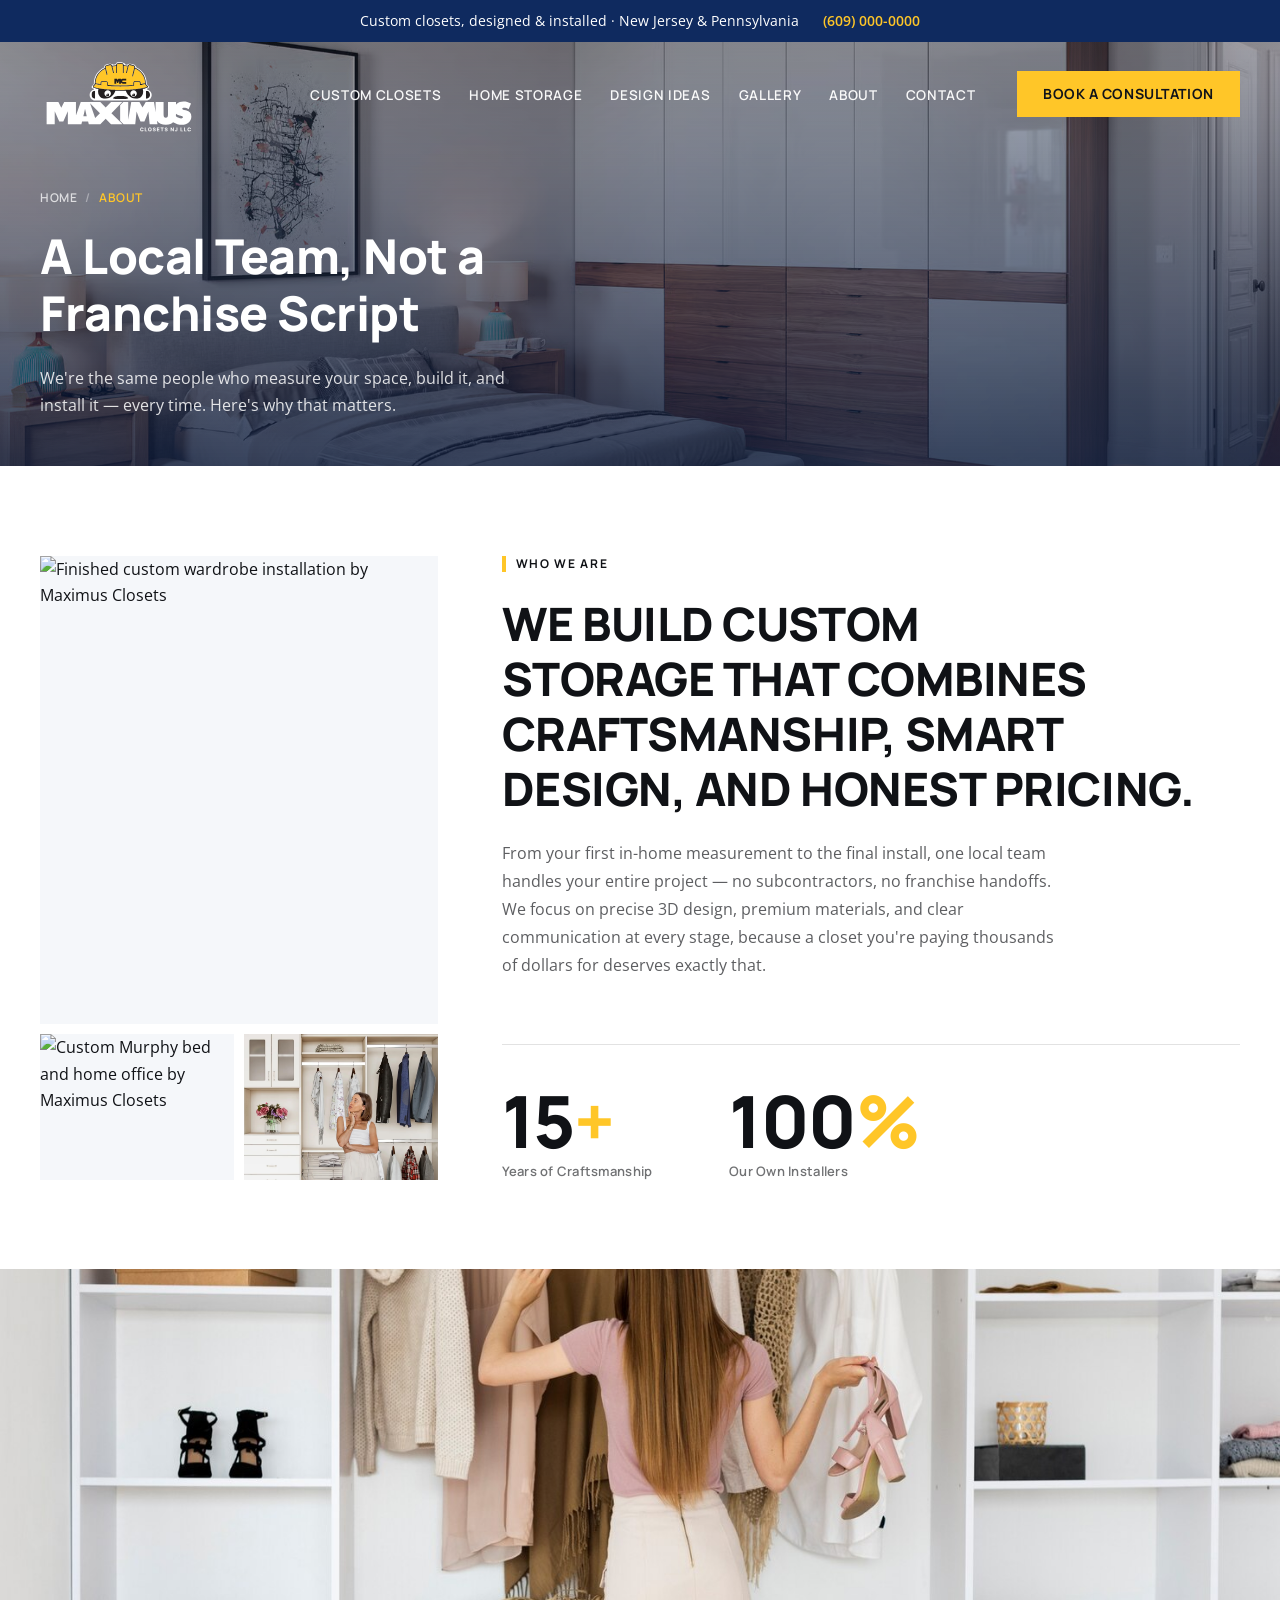
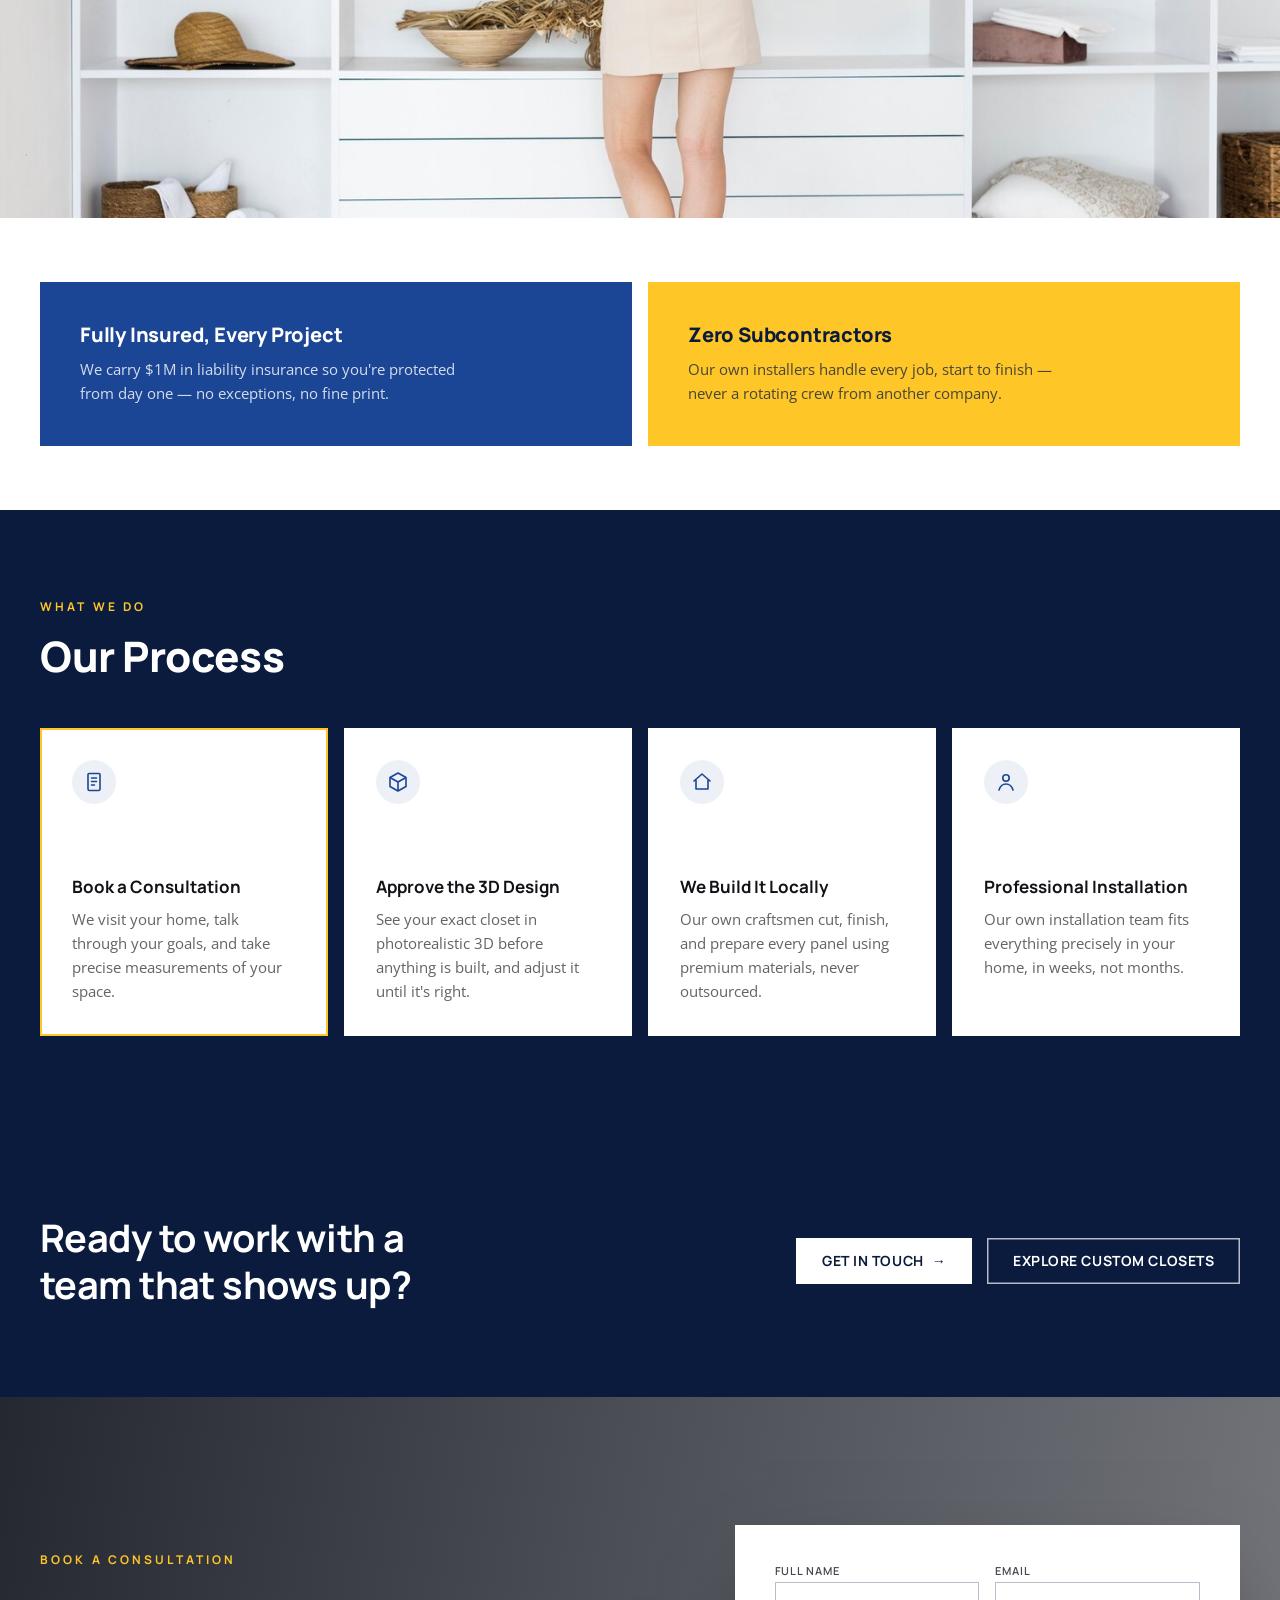
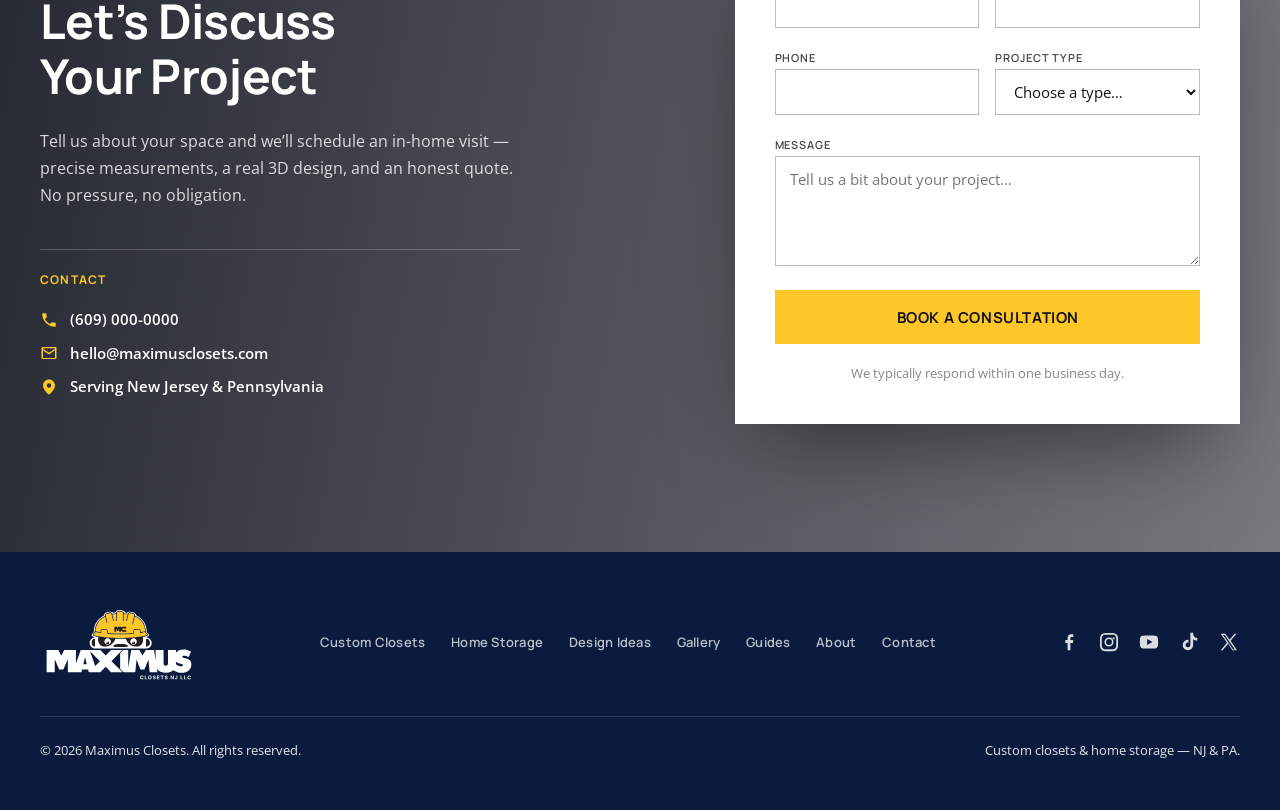
==== commit 4c248251: "Add new guides index page with comprehensive closet cost and planning information" ====
--- a/about/index.html
+++ b/about/index.html
@@ -17,7 +17,7 @@
 
   <link rel="icon" href="../lOGOS/BLUE%20LOGO%20TEXT.svg" type="image/svg+xml">
 
-  <link rel="preload" href="../fonts/geist-700.woff2" as="font" type="font/woff2" crossorigin>
+  <link rel="preload" href="../fonts/manrope-variable.woff2" as="font" type="font/woff2" crossorigin>
   <link rel="preload" href="../fonts/opensans-400.woff2" as="font" type="font/woff2" crossorigin>
 
   <link rel="stylesheet" href="../css/style.css">
@@ -343,7 +343,6 @@
         <a href="../closet-design-ideas/index.html">Design Ideas</a>
         <a href="../gallery/index.html">Gallery</a>
         <a href="../guides/index.html">Guides</a>
-        <a href="../locations/index.html">Locations</a>
         <a href="../about/index.html">About</a>
         <a href="../contact/index.html">Contact</a>
       </nav>
--- a/css/style.css
+++ b/css/style.css
@@ -3,20 +3,14 @@
    Sections: TOKENS · BASE · BUTTONS · S0 ANNOUNCE · S1 HEADER
    · MOBILE MENU · S2 HERO SLIDESHOW · S3 TRUST STRIP
    Rules: mobile-first · animate transform/opacity only · CLS 0
-   Fonts: Geist (headings) + Open Sans (body), self-hosted
+   Fonts: Manrope (headings) + Open Sans (body), self-hosted
    ============================================================ */
 
 /* ---------- FONTS (self-hosted, no CDN) ---------- */
 @font-face {
-  font-family: "Geist";
-  src: url("../fonts/geist-600.woff2") format("woff2");
-  font-weight: 600;
-  font-display: swap;
-}
-@font-face {
-  font-family: "Geist";
-  src: url("../fonts/geist-700.woff2") format("woff2");
-  font-weight: 700;
+  font-family: "Manrope";
+  src: url("../fonts/manrope-variable.woff2") format("woff2");
+  font-weight: 400 800;
   font-display: swap;
 }
 @font-face {
@@ -45,7 +39,7 @@
   --line: rgba(16, 18, 22, 0.12);
 
   /* type */
-  --font-head: "Geist", "Segoe UI", Arial, sans-serif;
+  --font-head: "Manrope", "Segoe UI", Arial, sans-serif;
   --font-body: "Open Sans", "Segoe UI", Arial, sans-serif;
 
   /* spacing scale */
@@ -304,6 +298,9 @@
 .page-hero__bg--homestorage { background-image: url("../images/w=1920,q=75 (4).png"); }
 .page-hero__bg--contact { background-image: url("../images/d2r-real-install.jpg"); }
 .page-hero__bg--about { background-image: url("../images/w=1920,q=75 (3).png"); }
+.page-hero__bg--designideas { background-image: url("../images/w=1920,q=75 (2).png"); }
+.page-hero__bg--gallery { background-image: url("../images/hero-walk-in-closet-dark.jpg"); }
+.page-hero__bg--guides { background-image: url("../images/3d-rendering-luxury-scandinavian-wood-walk-closet-with-wardrobe-make-up-table.jpg"); }
 @keyframes page-hero-zoom {
   from { transform: scale(1.08); }
   to   { transform: scale(1); }
@@ -372,6 +369,16 @@
   gap: 14px;
 }
 @media (max-width: 900px) { .subcat__grid { grid-template-columns: repeat(2, 1fr); } }
+
+.subcat__grid--2col { grid-template-columns: repeat(2, 1fr); gap: 20px; }
+.subcat-card--lg { aspect-ratio: 4 / 3.4; }
+.subcat-card--lg .subcat-card__label { font-size: 19px; padding: var(--s3); }
+.subcat-card--lg .subcat-card__desc { font-size: 13.5px; padding: 0 var(--s3); }
+.subcat-card--lg.subcat-card--photo:hover .subcat-card__desc { padding-top: 16px; max-height: 140px; }
+@media (max-width: 640px) {
+  .subcat__grid--2col { grid-template-columns: 1fr; }
+  .subcat-card--lg { aspect-ratio: 4 / 3.2; }
+}
 
 .subcat-card {
   position: relative;
@@ -618,6 +625,176 @@
 @media (max-width: 480px) {
   .process-recap__grid { grid-template-columns: 1fr; }
   .process-recap__title { margin-top: var(--s3); }
+}
+
+/* ============================================================
+   DESIGN IDEAS PAGE — colors & materials swatch cards
+   ============================================================ */
+.materials { background: #F5F7FA; }
+.materials__inner {
+  max-width: var(--maxw);
+  margin: 0 auto;
+  padding: clamp(56px, 7vw, 96px) var(--s3);
+}
+@media (max-width: 640px) { .materials__inner { padding-left: var(--s2); padding-right: var(--s2); } }
+
+.materials__grid {
+  margin-top: clamp(28px, 4vw, 48px);
+  display: grid;
+  grid-template-columns: repeat(4, 1fr);
+  gap: 16px;
+}
+.materials__card {
+  display: block;
+  padding: var(--s2);
+  background: var(--white);
+  border: 1px solid var(--line);
+  transition: border-color 0.25s var(--ease);
+}
+.materials__card:hover { border-color: var(--blue); }
+
+.materials__palette { display: flex; gap: 8px; }
+.materials__palette span {
+  flex: 1;
+  aspect-ratio: 1 / 1;
+  border-radius: 50%;
+  border: 1px solid rgba(0, 0, 0, 0.08);
+  transition: transform 0.25s var(--ease);
+}
+.materials__card:hover .materials__palette span { transform: scale(1.08); }
+.materials__card:hover .materials__palette span:nth-child(2) { transition-delay: 0.03s; }
+.materials__card:hover .materials__palette span:nth-child(3) { transition-delay: 0.06s; }
+.materials__card:hover .materials__palette span:nth-child(4) { transition-delay: 0.09s; }
+.materials__card:hover .materials__palette span:nth-child(5) { transition-delay: 0.12s; }
+
+.materials__title {
+  margin-top: var(--s2);
+  font: 700 15.5px/1.3 var(--font-head);
+  color: var(--ink);
+}
+.materials__text {
+  margin-top: 8px;
+  font-size: 13.5px;
+  line-height: 1.6;
+  color: rgba(16, 18, 22, 0.62);
+}
+
+@media (max-width: 900px) {
+  .materials__grid { grid-template-columns: repeat(2, 1fr); }
+}
+@media (max-width: 480px) {
+  .materials__grid { grid-template-columns: 1fr; }
+}
+
+/* ============================================================
+   DESIGN IDEAS PAGE — hardware & lighting
+   ============================================================ */
+.hw-light { background: var(--blue-ink); }
+.hw-light .sec-title { color: var(--white); }
+.hw-light__inner {
+  max-width: var(--maxw);
+  margin: 0 auto;
+  padding: clamp(56px, 7vw, 96px) var(--s3);
+}
+@media (max-width: 640px) { .hw-light__inner { padding-left: var(--s2); padding-right: var(--s2); } }
+
+.hw-light__grid {
+  margin-top: clamp(28px, 4vw, 48px);
+  display: grid;
+  grid-template-columns: repeat(4, 1fr);
+  gap: 16px;
+}
+.hw-light__grid--3col { grid-template-columns: repeat(3, 1fr); }
+.hw-light__card {
+  display: block;
+  padding: clamp(24px, 3vw, 32px);
+  background: var(--white);
+  transition: transform 0.25s var(--ease), box-shadow 0.25s var(--ease);
+}
+.hw-light__card:hover {
+  transform: translateY(-4px);
+  box-shadow: 0 22px 48px -20px rgba(0, 0, 0, 0.5);
+}
+.hw-light__icon {
+  display: flex;
+  align-items: center;
+  justify-content: center;
+  width: 52px;
+  height: 52px;
+  border-radius: 50%;
+  background: rgba(27, 69, 149, 0.08);
+  color: var(--blue);
+  transition: background-color 0.25s var(--ease), color 0.25s var(--ease);
+}
+.hw-light__card:hover .hw-light__icon { background: var(--gold); color: var(--blue-ink); }
+.hw-light__title {
+  margin-top: var(--s2);
+  font: 700 15.5px/1.3 var(--font-head);
+  color: var(--ink);
+}
+.hw-light__text {
+  margin-top: 8px;
+  font-size: 13.5px;
+  line-height: 1.6;
+  color: rgba(16, 18, 22, 0.62);
+}
+
+@media (max-width: 900px) {
+  .hw-light__grid { grid-template-columns: repeat(2, 1fr); }
+}
+@media (max-width: 480px) {
+  .hw-light__grid { grid-template-columns: 1fr; }
+}
+
+/* ============================================================
+   DESIGN IDEAS PAGE — small space solutions
+   ============================================================ */
+.small-space { background: var(--white); }
+.small-space__inner {
+  max-width: var(--maxw);
+  margin: 0 auto;
+  padding: clamp(56px, 7vw, 96px) var(--s3);
+}
+@media (max-width: 640px) { .small-space__inner { padding-left: var(--s2); padding-right: var(--s2); } }
+
+.small-space__grid {
+  margin-top: clamp(28px, 4vw, 48px);
+  display: grid;
+  grid-template-columns: repeat(2, 1fr);
+  gap: 16px;
+}
+.small-space__card {
+  display: block;
+  padding: clamp(28px, 3.5vw, 40px);
+  background: var(--blue-ink);
+  color: var(--white);
+  transition: transform 0.25s var(--ease), box-shadow 0.25s var(--ease);
+}
+.small-space__card:hover { transform: translateY(-4px); box-shadow: 0 22px 48px -20px rgba(0, 0, 0, 0.45); }
+.small-space__icon {
+  display: flex;
+  align-items: center;
+  justify-content: center;
+  width: 52px;
+  height: 52px;
+  border-radius: 50%;
+  background: rgba(255, 255, 255, 0.1);
+  color: var(--gold);
+}
+.small-space__title {
+  margin-top: var(--s2);
+  font: 700 17px/1.3 var(--font-head);
+}
+.small-space__text {
+  margin-top: 8px;
+  max-width: 42ch;
+  font-size: 14px;
+  line-height: 1.65;
+  color: rgba(255, 255, 255, 0.72);
+}
+
+@media (max-width: 640px) {
+  .small-space__grid { grid-template-columns: 1fr; }
 }
 
 /* ============================================================
@@ -1602,6 +1779,130 @@
 
 .gallery__cta { flex: none; white-space: nowrap; }
 .gallery--strip .gallery__item { cursor: default; }
+.gallery__item.is-hidden { display: none; }
+
+/* ============================================================
+   GUIDES PAGE — featured guide (cornerstone card)
+   ============================================================ */
+.featured-guide { background: var(--white); }
+.featured-guide__inner {
+  max-width: var(--maxw);
+  margin: 0 auto;
+  padding: clamp(56px, 7vw, 96px) var(--s3);
+}
+@media (max-width: 640px) { .featured-guide__inner { padding-left: var(--s2); padding-right: var(--s2); } }
+
+.featured-guide__card {
+  display: grid;
+  grid-template-columns: 1fr 1fr;
+  align-items: stretch;
+  background: #F5F7FA;
+  border: 1px solid var(--line);
+  transition: box-shadow 0.25s var(--ease), transform 0.25s var(--ease);
+}
+.featured-guide__card:hover { transform: translateY(-4px); box-shadow: 0 30px 60px -30px rgba(10, 27, 61, 0.3); }
+
+.featured-guide__media { overflow: hidden; }
+.featured-guide__media img { width: 100%; height: 100%; object-fit: cover; display: block; min-height: 280px; }
+
+.featured-guide__content {
+  padding: clamp(32px, 4vw, 56px);
+  display: flex;
+  flex-direction: column;
+  justify-content: center;
+}
+.featured-guide__badge {
+  font: 700 12px/1 var(--font-head);
+  letter-spacing: 0.1em;
+  text-transform: uppercase;
+  color: var(--gold-deep);
+  background: rgba(255, 198, 40, 0.18);
+  display: inline-block;
+  width: fit-content;
+  padding: 6px 12px;
+  margin-bottom: var(--s2);
+}
+.featured-guide__title {
+  font: 800 clamp(24px, 2.6vw, 34px)/1.25 var(--font-head);
+  letter-spacing: -0.01em;
+  color: var(--ink);
+  text-wrap: balance;
+}
+.featured-guide__text {
+  margin-top: var(--s2);
+  font-size: 15px;
+  line-height: 1.75;
+  color: rgba(16, 18, 22, 0.68);
+}
+.featured-guide__meta {
+  margin-top: var(--s2);
+  font: 600 12px/1 var(--font-head);
+  letter-spacing: 0.04em;
+  text-transform: uppercase;
+  color: rgba(16, 18, 22, 0.45);
+}
+.featured-guide__link {
+  display: inline-flex;
+  align-items: center;
+  gap: 8px;
+  margin-top: var(--s3);
+  font: 700 13.5px/1 var(--font-head);
+  letter-spacing: 0.04em;
+  text-transform: uppercase;
+  color: var(--blue);
+}
+.featured-guide__link svg { transition: transform 0.25s var(--ease); }
+.featured-guide__card:hover .featured-guide__link svg { transform: translateX(4px); }
+
+@media (max-width: 767px) {
+  .featured-guide__card { grid-template-columns: 1fr; }
+  .featured-guide__media img { min-height: 220px; }
+}
+
+/* ============================================================
+   GALLERY PAGE — filter chips + full grid
+   ============================================================ */
+.gallery-full { background: var(--white); }
+.gallery-full__inner {
+  max-width: var(--maxw);
+  margin: 0 auto;
+  padding: clamp(56px, 7vw, 96px) var(--s3);
+}
+@media (max-width: 640px) { .gallery-full__inner { padding-left: var(--s2); padding-right: var(--s2); } }
+
+.gallery-filter-wrap { margin-bottom: clamp(28px, 4vw, 44px); }
+.gallery-filter {
+  display: flex;
+  flex-wrap: nowrap;
+  gap: 10px;
+  overflow-x: auto;
+  scrollbar-width: none;
+  -webkit-overflow-scrolling: touch;
+}
+.gallery-filter::-webkit-scrollbar { display: none; }
+.gallery-filter .gallery-filter__btn { flex: none; }
+.gallery-filter__hint {
+  display: none;
+  margin-top: 8px;
+  font: 600 11.5px/1 var(--font-head);
+  letter-spacing: 0.05em;
+  text-transform: uppercase;
+  color: rgba(16, 18, 22, 0.4);
+}
+@media (max-width: 767px) { .gallery-filter__hint { display: block; } }
+.gallery-filter__btn {
+  padding: 10px 20px;
+  border: 1.5px solid var(--line);
+  background: var(--white);
+  font: 600 12.5px/1 var(--font-head);
+  letter-spacing: 0.05em;
+  text-transform: uppercase;
+  color: var(--ink);
+  cursor: pointer;
+  transition: background-color 0.2s var(--ease), color 0.2s var(--ease), border-color 0.2s var(--ease);
+}
+.gallery-filter__btn:hover { border-color: var(--blue); }
+.gallery-filter__btn.is-active { background: var(--blue-ink); border-color: var(--blue-ink); color: var(--white); }
 
 /* ============================================================
    INNER PAGE — FAQ (dark rounded card + video, matches D2R)
@@ -1653,12 +1954,24 @@
   background: rgba(10, 13, 18, 0.94);
 }
 .lightbox[hidden] { display: none; }
+.lightbox__stage {
+  display: flex;
+  flex-direction: column;
+  align-items: center;
+  gap: 20px;
+  max-width: min(92vw, 1100px);
+  max-height: 92vh;
+}
 .lightbox__img {
-  max-width: min(90vw, 1100px);
-  max-height: 82vh;
+  width: auto;
+  max-width: 100%;
+  max-height: 72vh;
   object-fit: contain;
   box-shadow: 0 30px 80px -20px rgba(0, 0, 0, 0.6);
-}
+  touch-action: pan-y;
+  cursor: grab;
+}
+.lightbox__img:active { cursor: grabbing; }
 .lightbox__close {
   position: absolute;
   top: 20px;
@@ -1673,32 +1986,46 @@
   cursor: pointer;
 }
 .lightbox__close:hover { background: var(--gold); color: var(--blue-ink); }
+
+.lightbox__controls {
+  display: flex;
+  align-items: center;
+  gap: clamp(20px, 4vw, 40px);
+}
 .lightbox__nav {
-  position: absolute;
-  top: 50%;
-  transform: translateY(-50%);
-  width: 50px;
-  height: 50px;
+  flex: none;
+  width: 48px;
+  height: 48px;
   border: 0;
-  background: rgba(255, 255, 255, 0.1);
-  color: var(--white);
-  font-size: 20px;
+  border-radius: 50%;
+  background: var(--white);
+  color: var(--blue-ink);
+  font-size: 18px;
   cursor: pointer;
-}
-.lightbox__nav:hover { background: var(--gold); color: var(--blue-ink); }
-.lightbox__nav--prev { left: clamp(10px, 3vw, 40px); }
-.lightbox__nav--next { right: clamp(10px, 3vw, 40px); }
+  transition: background-color 0.2s var(--ease), color 0.2s var(--ease), transform 0.2s var(--ease);
+}
+.lightbox__nav:hover { background: var(--gold); transform: scale(1.06); }
+.lightbox__info {
+  display: flex;
+  flex-direction: column;
+  align-items: center;
+  gap: 4px;
+  min-width: 120px;
+}
+.lightbox__cat {
+  font: 700 12px/1 var(--font-head);
+  letter-spacing: 0.1em;
+  text-transform: uppercase;
+  color: var(--gold);
+}
 .lightbox__count {
-  position: absolute;
-  bottom: 22px;
-  left: 50%;
-  transform: translateX(-50%);
   font: 600 13px/1 var(--font-head);
   letter-spacing: 0.06em;
   color: rgba(255, 255, 255, 0.65);
 }
 @media (max-width: 640px) {
-  .lightbox__nav { width: 40px; height: 40px; font-size: 16px; }
+  .lightbox__nav { width: 42px; height: 42px; font-size: 16px; }
+  .lightbox__controls { gap: 20px; }
 }
 
 /* ============================================================
@@ -1838,30 +2165,47 @@
 }
 
 /* ============================================================
-   CONTACT PAGE — trust bridge (small white breather between photo sections)
+   CONTACT PAGE — trust bridge (big stat block between photo sections)
    ============================================================ */
 .trust-bridge { background: var(--white); border-bottom: 1px solid var(--line); }
 .trust-bridge__inner {
   max-width: var(--maxw);
   margin: 0 auto;
-  padding: clamp(24px, 3vw, 32px) var(--s3);
-  display: flex;
-  flex-wrap: wrap;
-  justify-content: center;
-  gap: clamp(20px, 4vw, 48px);
+  padding: clamp(48px, 6vw, 80px) var(--s3);
+  display: grid;
+  grid-template-columns: repeat(4, 1fr);
 }
 @media (max-width: 640px) { .trust-bridge__inner { padding-left: var(--s2); padding-right: var(--s2); } }
+
 .trust-bridge__item {
-  display: flex;
-  align-items: center;
-  gap: 10px;
-  font: 600 13.5px/1.3 var(--font-head);
-  color: var(--ink);
-  white-space: nowrap;
-}
-.trust-bridge__item svg { flex: none; color: var(--blue); }
-@media (max-width: 640px) {
-  .trust-bridge__item { white-space: normal; font-size: 13px; }
+  padding: 0 clamp(16px, 2.5vw, 32px);
+  text-align: center;
+  border-left: 1px solid var(--line);
+}
+.trust-bridge__item:first-child { border-left: 0; }
+.trust-bridge__num {
+  font: 800 clamp(24px, 2.6vw, 32px)/1.2 var(--font-head);
+  letter-spacing: -0.01em;
+  color: var(--blue-ink);
+  text-wrap: balance;
+}
+.trust-bridge__label {
+  margin-top: 8px;
+  font: 600 12px/1.3 var(--font-head);
+  letter-spacing: 0.06em;
+  text-transform: uppercase;
+  color: rgba(16, 18, 22, 0.5);
+}
+
+@media (max-width: 767px) {
+  .trust-bridge__inner { grid-template-columns: repeat(2, 1fr); row-gap: clamp(28px, 4vw, 40px); }
+  .trust-bridge__item:nth-child(3) { border-left: 0; }
+  .trust-bridge__item:nth-child(1), .trust-bridge__item:nth-child(2) { border-bottom: 1px solid var(--line); padding-bottom: 24px; }
+}
+@media (max-width: 480px) {
+  .trust-bridge__inner { grid-template-columns: 1fr; }
+  .trust-bridge__item { border-left: 0; border-bottom: 1px solid var(--line); padding: 0 0 24px; }
+  .trust-bridge__item:last-child { border-bottom: 0; padding-bottom: 0; }
 }
 
 /* ============================================================
